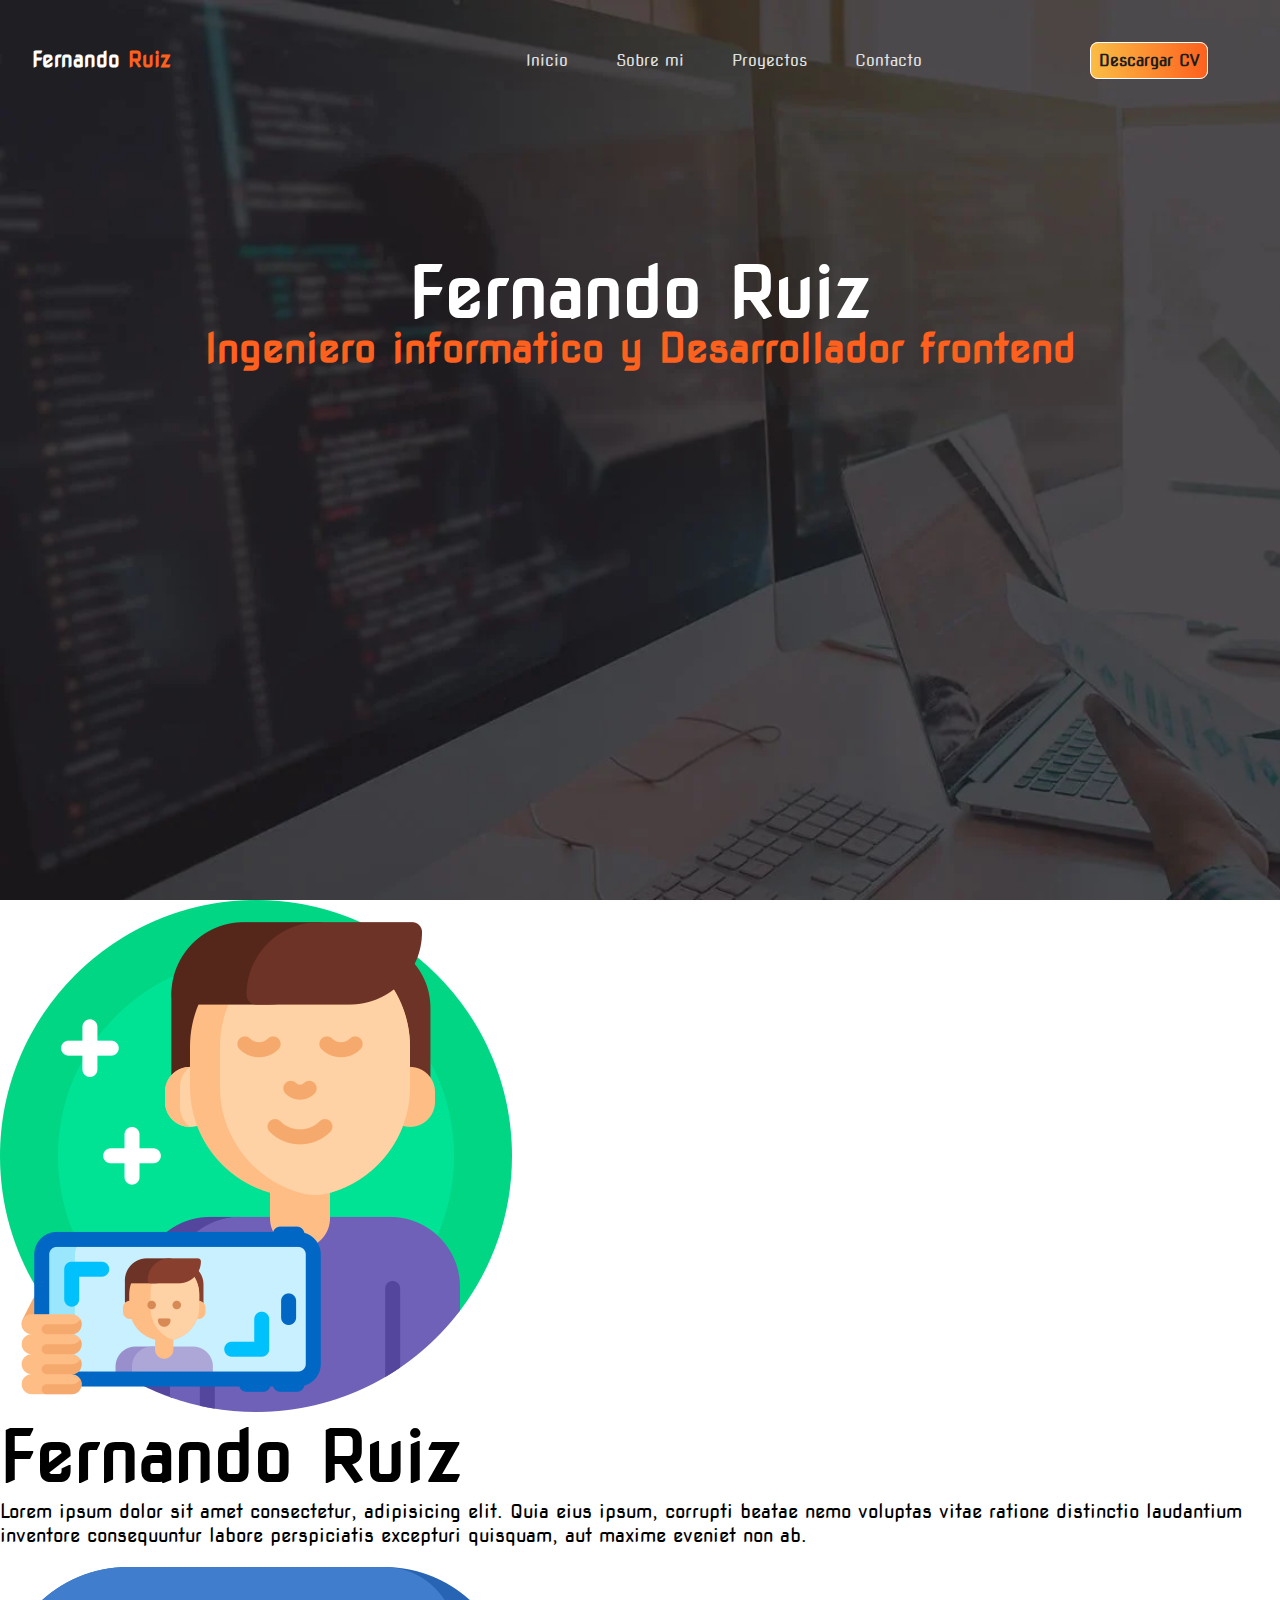
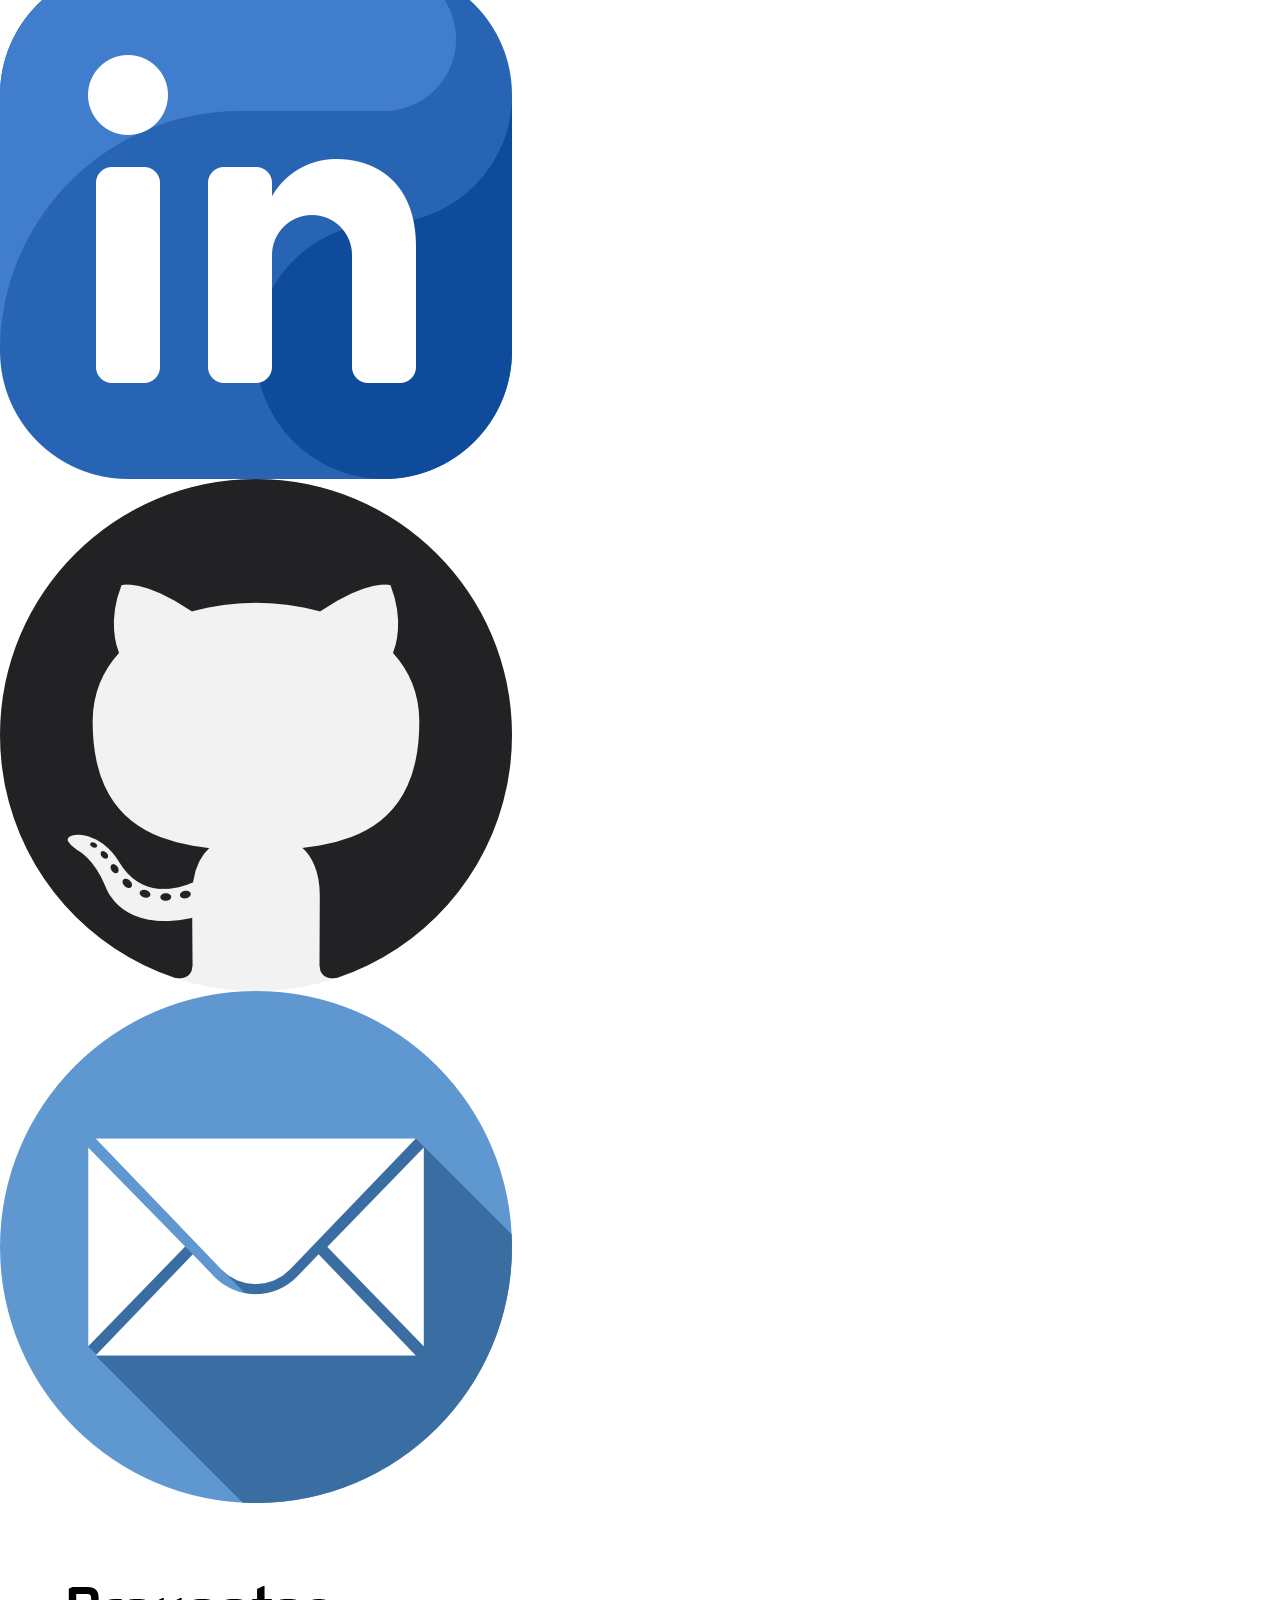
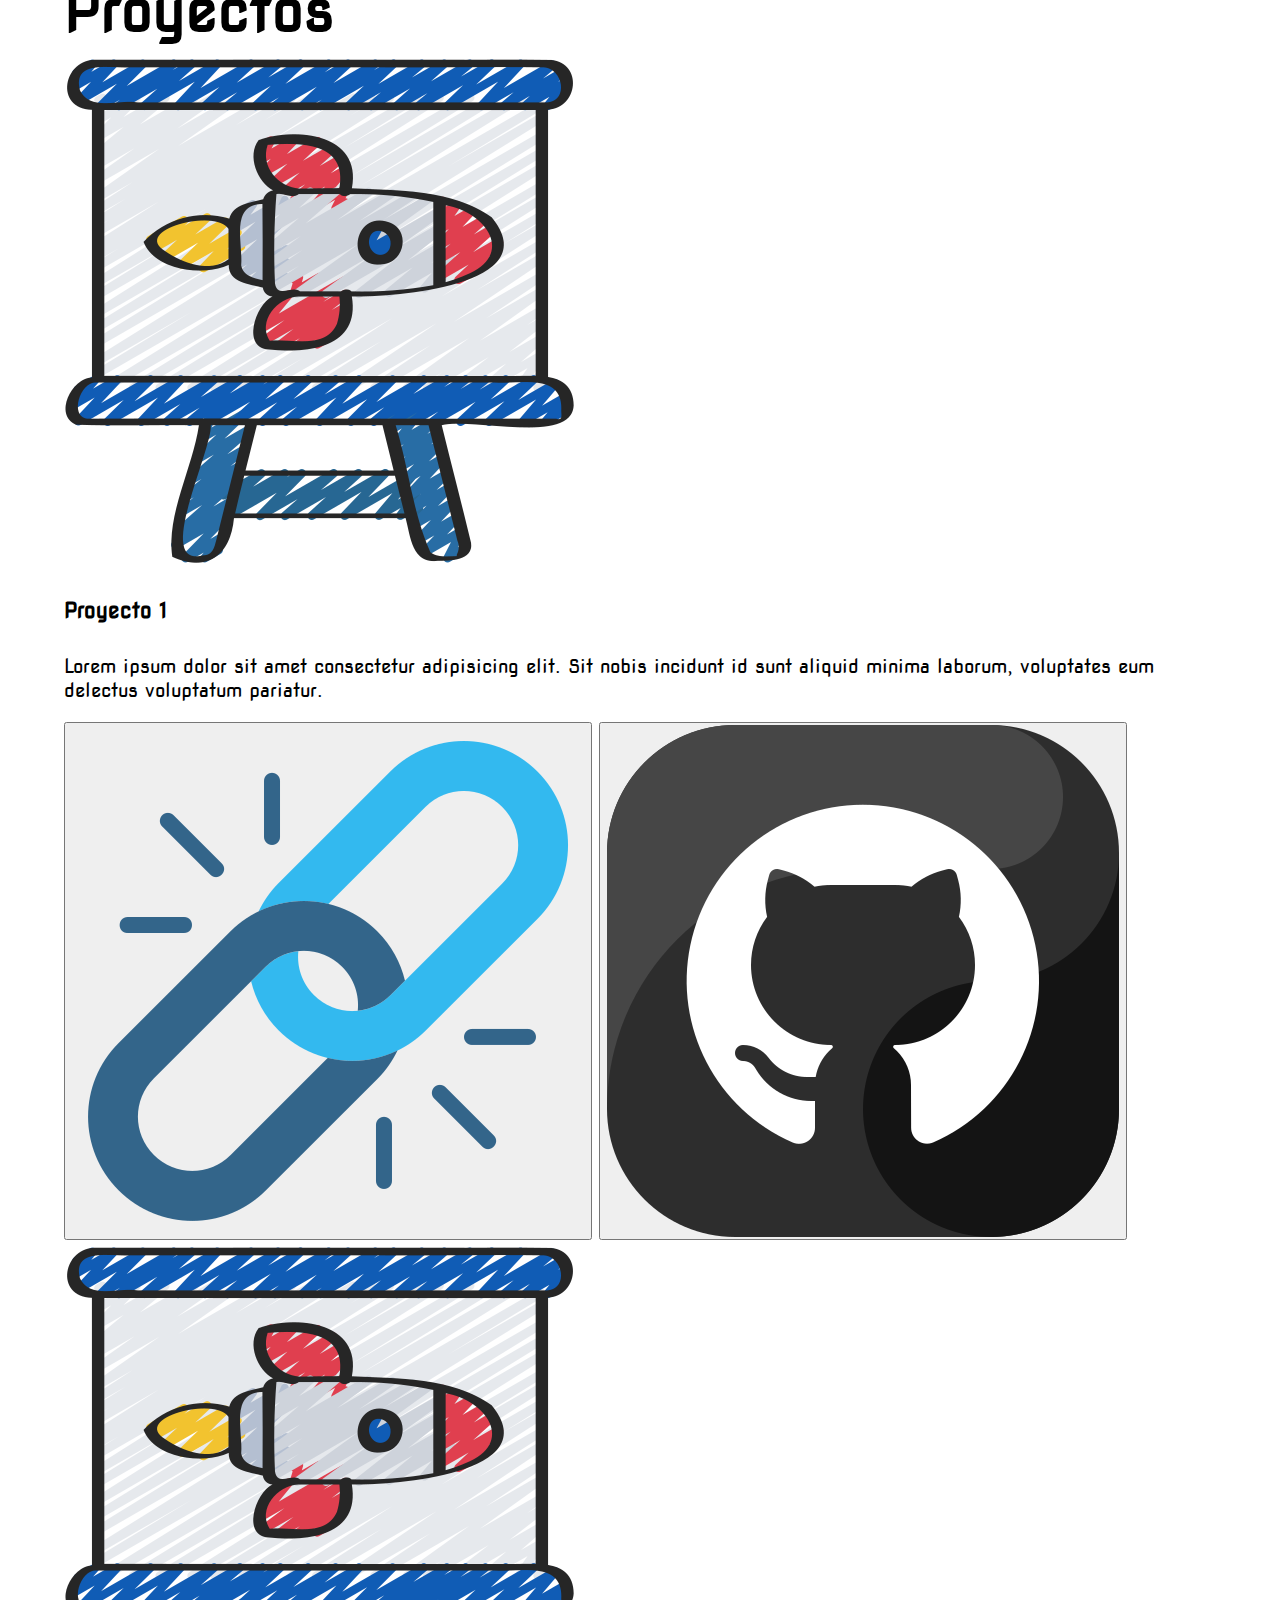
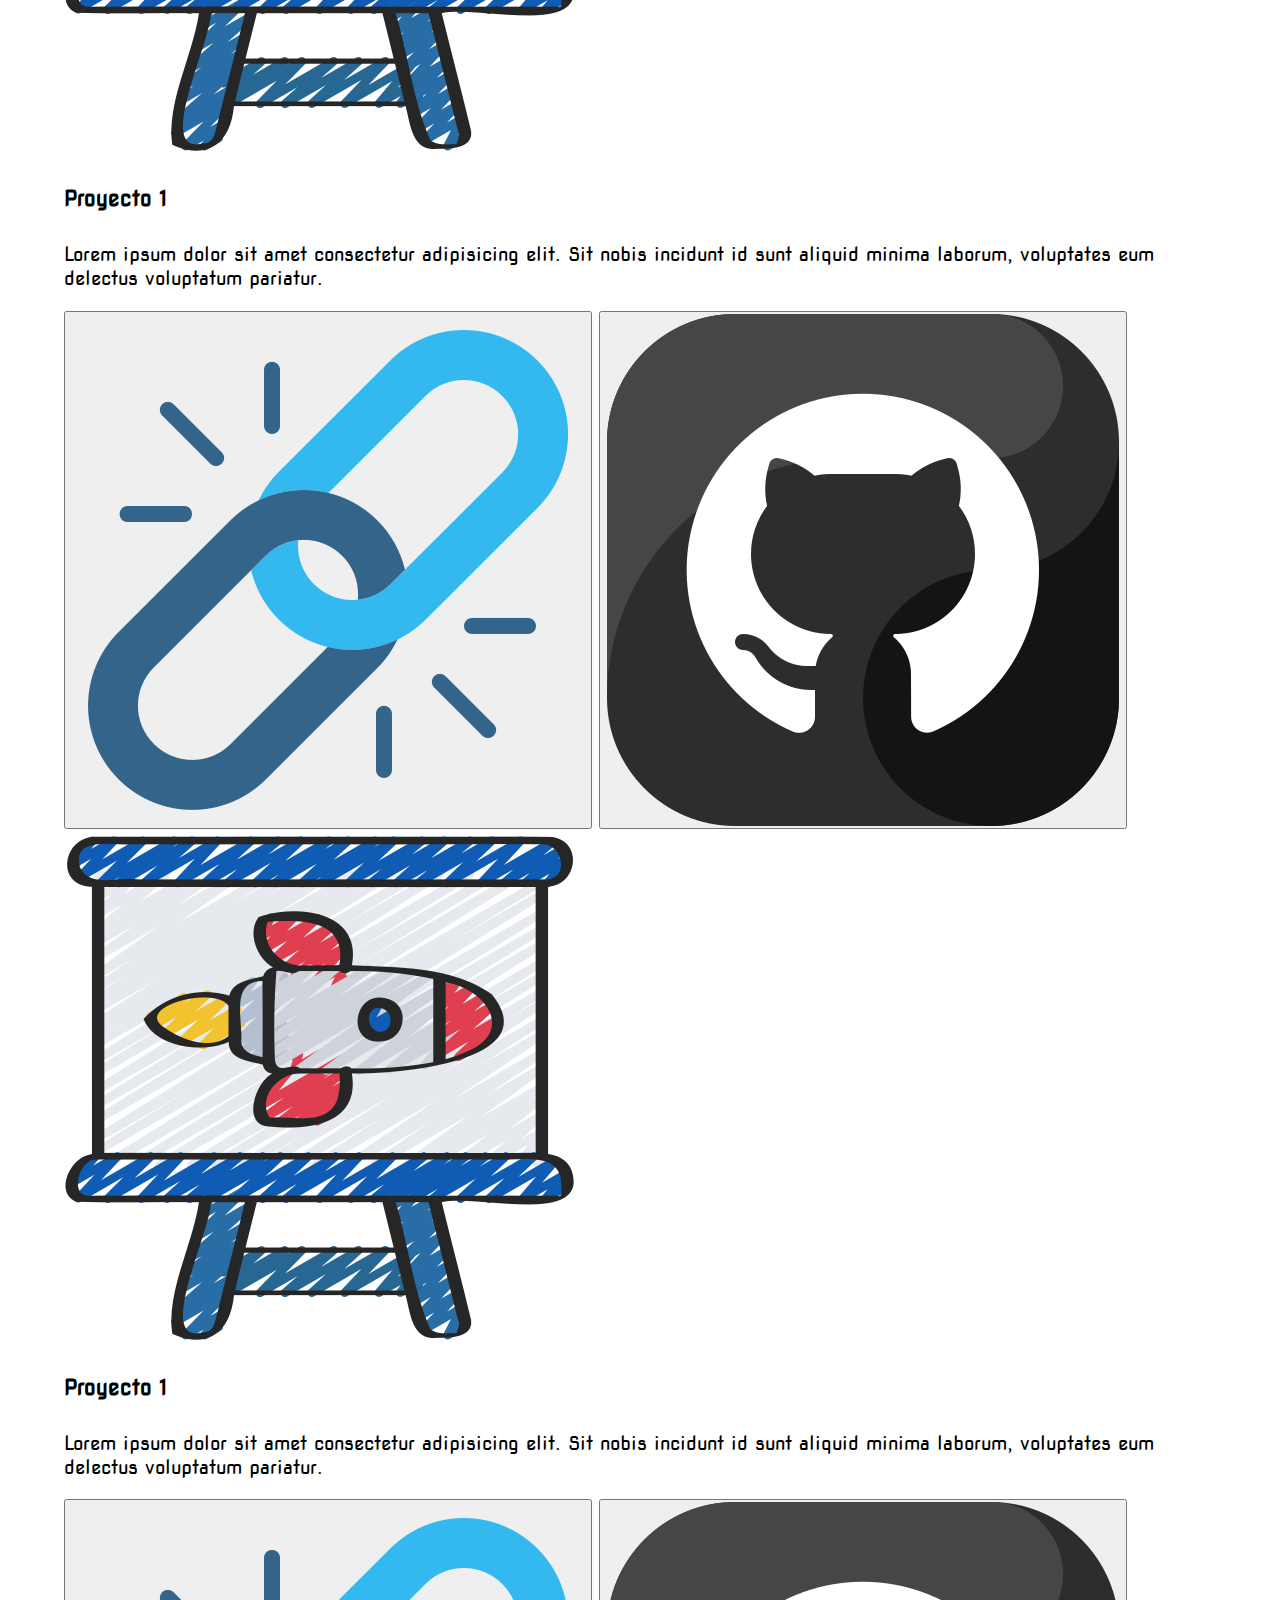
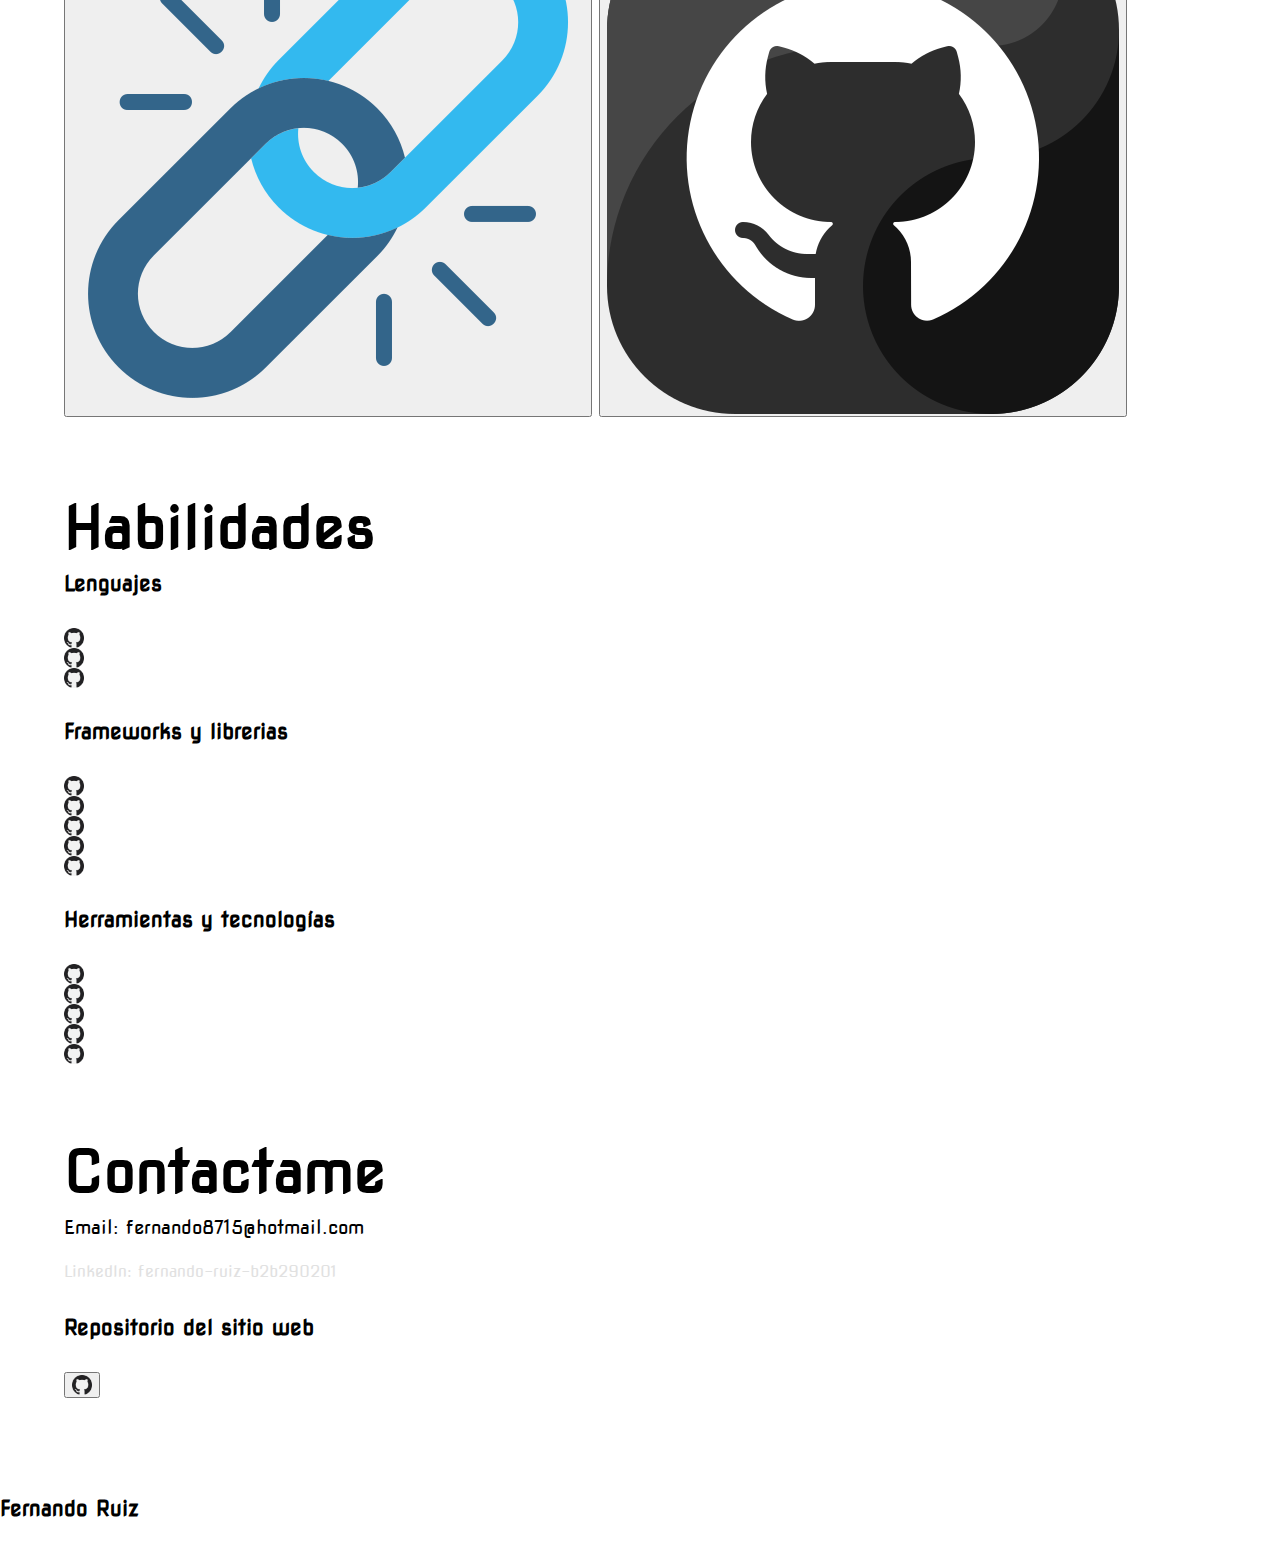
==== index.html @ 6cb64661 "creando header v1" ====
<!DOCTYPE html>
<html lang="en">

<head>
    <meta charset="UTF-8">
    <meta name="viewport" content="width=device-width, initial-scale=1.0">
    <link rel="stylesheet" href="./css/normalize.css">
    <link rel="preconnect" href="https://fonts.googleapis.com">
    <link rel="preconnect" href="https://fonts.gstatic.com" crossorigin>
    <link href="https://fonts.googleapis.com/css2?family=Lato:wght@400;700;900&family=Nova+Square&display=swap"
        rel="stylesheet">
    <link rel="stylesheet" href="./css/styles.css">
    <title>Fernando Ruiz</title>
</head>

<body>
    <!-- 3127JR reunion por zoom a la 1 pm Yefiner Rubiano -->
    <header class="header hero">
        <!-- <div class="hero"> -->
            <nav class="main-navegation">
                <h4>Fernando <span>Ruiz</span></h4>
                <ul class="menu-principal">
                    <li class="list-item">
                        <a class="link" href="#">Inicio</a>
                    </li>
                    <li class="list-item">
                        <a class="link" href="#">Sobre mi</a>
                    </li>
                    <li class="list-item">
                        <a class="link" href="#">Proyectos</a>
                    </li>
                    <li class="list-item">
                        <a class="link" href="#">Contacto</a>
                    </li>
                    <li class="list-item">
                        <a class="btn btn-curriculum" href="./docs/learner.pdf" target="_blank" rel="noopener"><span>Descargar CV</span></a>
                    </li>
                </ul>
            </nav>

            <div class="portada">
                <h1>Fernando Ruiz</h1>
                <h3>Ingeniero informatico y Desarrollador frontend</h3>
            </div>
        <!-- </div> -->
    </header>


            <div class="content">
                <div class="image">
                    <img src="./image/selfie.png" alt="Photo of author Fernando Ruiz">
                </div>
                <div class="information">
                    <h1>Fernando <span>Ruiz</span></h1>
                    <p>Lorem ipsum dolor sit amet consectetur, adipisicing elit. Quia eius
                        ipsum,
                        corrupti beatae nemo voluptas vitae ratione distinctio laudantium inventore consequuntur labore
                        perspiciatis excepturi quisquam, aut maxime eveniet non ab.</p>
                    <div class="icon-contact">
                        <a class="icon" href="https://www.linkedin.com/in/fernando-ruiz-b2b290201" target="_blank"
                            rel="noopener">
                            <img src="./image/icon-linkedin.png" alt="icono de LinkedIn">
                        </a>
                        <a class="icon" href="#" target="_blank" rel="noopener">
                            <img src="./image/github_919847.png" alt="icono de GitHub">
                        </a>
                        <a class="icon" href="mailto:fernando8715@hotmail.com" target="_blank" rel="noopener">
                            <img src="./image/email_552486.png" alt="icono de correo electronico">
                        </a>
                        </button>
                    </div>
                </div>
            </div>

    <main class="container">
        <h2>Proyectos</h2>
        <div class="proyectos">

            <div class="proyecto">
                <div class="img-proyecto">
                    <img src="./image/icono-proyecto.png" alt="icono proyecto">
                </div>
                <div class="infoProyecto">
                    <h4>Proyecto 1</h4>
                    <p>Lorem ipsum dolor sit amet consectetur adipisicing elit. Sit nobis incidunt id sunt aliquid
                        minima laborum, voluptates eum delectus voluptatum pariatur.</p>
                </div>
                <div class="btn-enlaces">
                    <button href="#" class="icon">
                        <img src="./image/icono-enlace.png" alt="icono de enlñace web">
                    </button>
                    <button href="#" class="icon">
                        <img src="./image/icon-github.png" alt="icono de GitHub">
                    </button>
                </div>
            </div> <!--Fin proyecto-->

            <div class="proyecto">
                <div class="img-proyecto">
                    <img src="./image/icono-proyecto.png" alt="icono proyecto">
                </div>
                <div class="infoProyecto">
                    <h4>Proyecto 1</h4>
                    <p>Lorem ipsum dolor sit amet consectetur adipisicing elit. Sit nobis incidunt id sunt aliquid
                        minima laborum, voluptates eum delectus voluptatum pariatur.</p>
                </div>
                <div class="btn-enlaces">
                    <button href="#" class="icon">
                        <img src="./image/icono-enlace.png" alt="icono de enlñace web">
                    </button>
                    <button href="#" class="icon">
                        <img src="./image/icon-github.png" alt="icono de GitHub">
                    </button>
                </div>
            </div> <!--Fin proyecto-->

            <div class="proyecto">
                <div class="img-proyecto">
                    <img src="./image/icono-proyecto.png" alt="icono proyecto">
                </div>
                <div class="infoProyecto">
                    <h4>Proyecto 1</h4>
                    <p>Lorem ipsum dolor sit amet consectetur adipisicing elit. Sit nobis incidunt id sunt aliquid
                        minima laborum, voluptates eum delectus voluptatum pariatur.</p>
                </div>
                <div class="btn-enlaces">
                    <button href="#" class="icon">
                        <img src="./image/icono-enlace.png" alt="icono de enlñace web">
                    </button>
                    <button href="#" class="icon">
                        <img src="./image/icon-github.png" alt="icono de GitHub">
                    </button>
                </div>
            </div> <!--Fin proyecto-->
    </main>

    <section class="container">
        <h2>Habilidades</h2>
        <div class="lenguajes">
            <h4>Lenguajes</h4>
            <img src="./image/github_919847.png" alt="HTML" width="20px">
            <img src="./image/github_919847.png" alt="CSS" width="20px">
            <img src="./image/github_919847.png" alt="JavaScript" width="20px">
        </div>
        <div class="framewors">
            <h4>Frameworks y librerias</h4>
            <img src="./image/github_919847.png" alt="React" width="20px">
            <img src="./image/github_919847.png" alt="Remix" width="20px">
            <img src="./image/github_919847.png" alt="Next.js" width="20px">
            <img src="./image/github_919847.png" alt="Sass" width="20px">
            <img src="./image/github_919847.png" alt="Tailwind" width="20px">

        </div>
        <div class="tecnologias">
            <h4>Herramientas y tecnologías</h4>
            <img src="./image/github_919847.png" alt="Git" width="20px">
            <img src="./image/github_919847.png" alt="GitHub" width="20px">
            <img src="./image/github_919847.png" alt="NPM" width="20px">
            <img src="./image/github_919847.png" alt="Vite" width="20px">
            <img src="./image/github_919847.png" alt="Strapi" width="20px">
        </div>


    </section>

    <section class="container">
        <h2>Contactame</h2>
        <div class="contacto">
            <p>Email: <span>fernando8715@hotmail.com</span></p>
            <a href="https://www.linkedin.com/in/fernando-ruiz-b2b290201">LinkedIn:
                <span>fernando-ruiz-b2b290201</span>
            </a>
            </p>
        </div>
        <h4>Repositorio del sitio web</h4>
        <button>
            <img src="./image/github_919847.png" alt="icono de GitHub" width="20px">
        </button>
    </section>

    <footer>
        <h4>Fernando Ruiz</h4>
    </footer>

</body>

</html>
---- css/styles.css ----
:root {
    --fuentePrincipal: 'Nova Square', sans-serif;
    --fuenteSecundaria: 'Lato', sans-serif;

    --primary: #fe601e;
    --secondary: #4CA1AF;
    --black: #1F1E1E;
    --gris: #3B3B3B;
    --grisClaro: #e1e1e1;
    --white: #FFF;
    --separacion: 5rem;
}

/* Etiquetas Globales */

html {
    box-sizing: border-box;
}

*,
*before,
*after {
    box-sizing: inherit;
    font-size: 62.5%;
}


body {
    font-family: var(--fuentePrincipal);
    font-size: 1.2rem;
    line-height: 1.5rem;
}

h1,
h2,
h3,
h4 {
    font-family: var(--fuentePrincipal);
    font-weight: 900;
    margin: 2rem 0;
}

h1 {
    font-size: 4.4rem;
}

h2 {
    font-size: 3.6rem;
}

h3 {
    font-size: 2.5rem;
}

h4 {
    font-size: 1.3rem;
}

img {
    max-width: 100%;
    display: block;
    height: auto;
}

a {
    text-decoration: none;
    color: #e1e1e1;
    font-size: 1rem;
}

/* Clases globales */

.container {
    max-width: 120rem;
    width: 90%;
    margin: 6rem auto;
}


/* Utilidades */
.text-center {
    text-align: center;
}

.link {
    padding: .5rem;
    position: relative;
}

.link::after {
    content: '';
    height: 4px;
    width: 0;
    background: linear-gradient(to right, #fabd45, var(--primary));
    position: absolute;
    bottom: 0;
    left: 50%;
    transition: .5s;
    will-change: width;
}

.link:hover::after {
    width: 100%;
    left: 0;
}

.btn {
    background: #fc4a1a;
    background: linear-gradient(to right, #fabd45, var(--primary));
    border-radius: 8px;
    color: var(--black);
    font-weight: 900;
    font-size: 1rem;
    border: 1px solid var(--white);
    padding: .5rem;

}

/* background: #659999;
background: -webkit-linear-gradient(to right, #f4791f, #659999);
background: linear-gradient(to right, #f4791f, #659999); */

.hero {
    background-color: #3B3B3B;
    background-image: url(../image/fondo.webp);
    background-repeat: no-repeat;
    background-size: cover;

}

.header {
    min-height: 100vh;

    & .main-navegation {
        display: grid;
        grid-template-columns: 1fr 2fr;
        padding: 1rem 2rem;
        align-items: center;

        & h4 {
            color: var(--white);

            & span {
                color: var(--primary);
                /* #fc4a1a */
            }
        }

        & .menu-principal {
            display: flex;
            justify-content: center;
            gap: 2rem;
            list-style: none;
            
            & .list-item {

            }

            & .btn-curriculum {
                text-align: end;
                margin-left: 8rem;
            }
        }

    }

    & .portada {
        display: flex;
        flex-direction: column;
        padding: 8rem 0;
        text-align: center;
        color: var(--white);

        & h3 {
            margin: 0 auto;
            color: #fe601e;
        }
    }


    /* @media (768px <=width <=992px) {
        min-height: 80vh;
    } */

    /* & .menu {
        display: flex;
        flex-direction: column;
        align-items: center;
        background-color: transparent;
        height: 15rem;

        @media (min-width:380px) {
            justify-content: flex-start;
            height: 2rem;
        }
        
        @media (min-width:768px) {
            flex-direction: row;
            justify-content: space-around;
            padding: 2rem ;
        }

        @media (min-width:992px) {
            justify-content: space-between;
        }

        & a {
            color: var(--black);
        }

        & .navegacion {
            display: flex;
            flex-direction: column;
            gap: .2rem;

            @media (min-width:380px) {
                flex-direction: row;
                gap: 1rem;
            }

            @media (min-width:768px) {
                flex-direction: row;
                gap: 2rem;
            }

            & a {
                padding: .2rem 1rem;
                @media (min-width:380px) {
                    padding: .5rem;
                }
            }
        }
    } */
}

/* & .content {
        display: flex;
        flex-direction: column;
        place-items: center;
        gap: 1rem;
        background: linear-gradient(var(--primary), var(--secondary));
        

        @media (min-width:768px) {
            padding: 7rem 0;
        }
        
        @media (min-width:992px) {
            flex-direction: row-reverse;
            padding: 3rem 0;
            gap: 4rem;
        }

        @media (min-width:1400px) {
            padding: 10rem auto;
        }


        & .image {
            max-width: 20rem;

            @media (min-width:992px) {
                min-width: 27rem;
            }
        }

        

        & .information {
            display: flex;
            flex-direction: column;

            & h1 {
                font-size: 2rem;
                margin: 1rem 0;
    
                @media (min-width:768px) {
                    margin: 3rem 0 1rem;
                    font-size: 3.5rem;
                }

                & span {
                    color: #ed6307;
                }
            }
        }

        & p {
            @media (min-width:768px) {
                max-width: 40rem;
            }
        }

        & .btn-descargar {
            display: block;
            margin: 1rem 0;

            @media (min-width:768px) {
                max-width: 10rem;
            }
        }

        & .icon-contact {
            display: flex;
            gap: 2rem;
            padding: 2rem 0 0;

            & .icon {
                all: unset;
                width: 3rem;
            }
        }
    }
}

.proyectos {
    display: grid;
    gap: 2rem;
    padding-top: 2rem;
    
    @media (min-width:768px) {
        grid-template-columns: repeat(2, 1fr);
    }
    
    @media (min-width:992px) {
        grid-template-columns: repeat(3, 1fr);
    }
    
    & .proyecto {        
        border: 1px solid var(--black);
        border-radius: .5rem;
        padding: 1.3rem;
        
        & .img-proyecto {
            max-width: 17rem;
            margin: 0 auto;
        }

        & .infoProyecto {
    
        }

        & .btn-enlaces {
            display: flex;
            gap: 1rem;
    
            & .icon {
                width: 3rem;
            }
        }

    }


} */
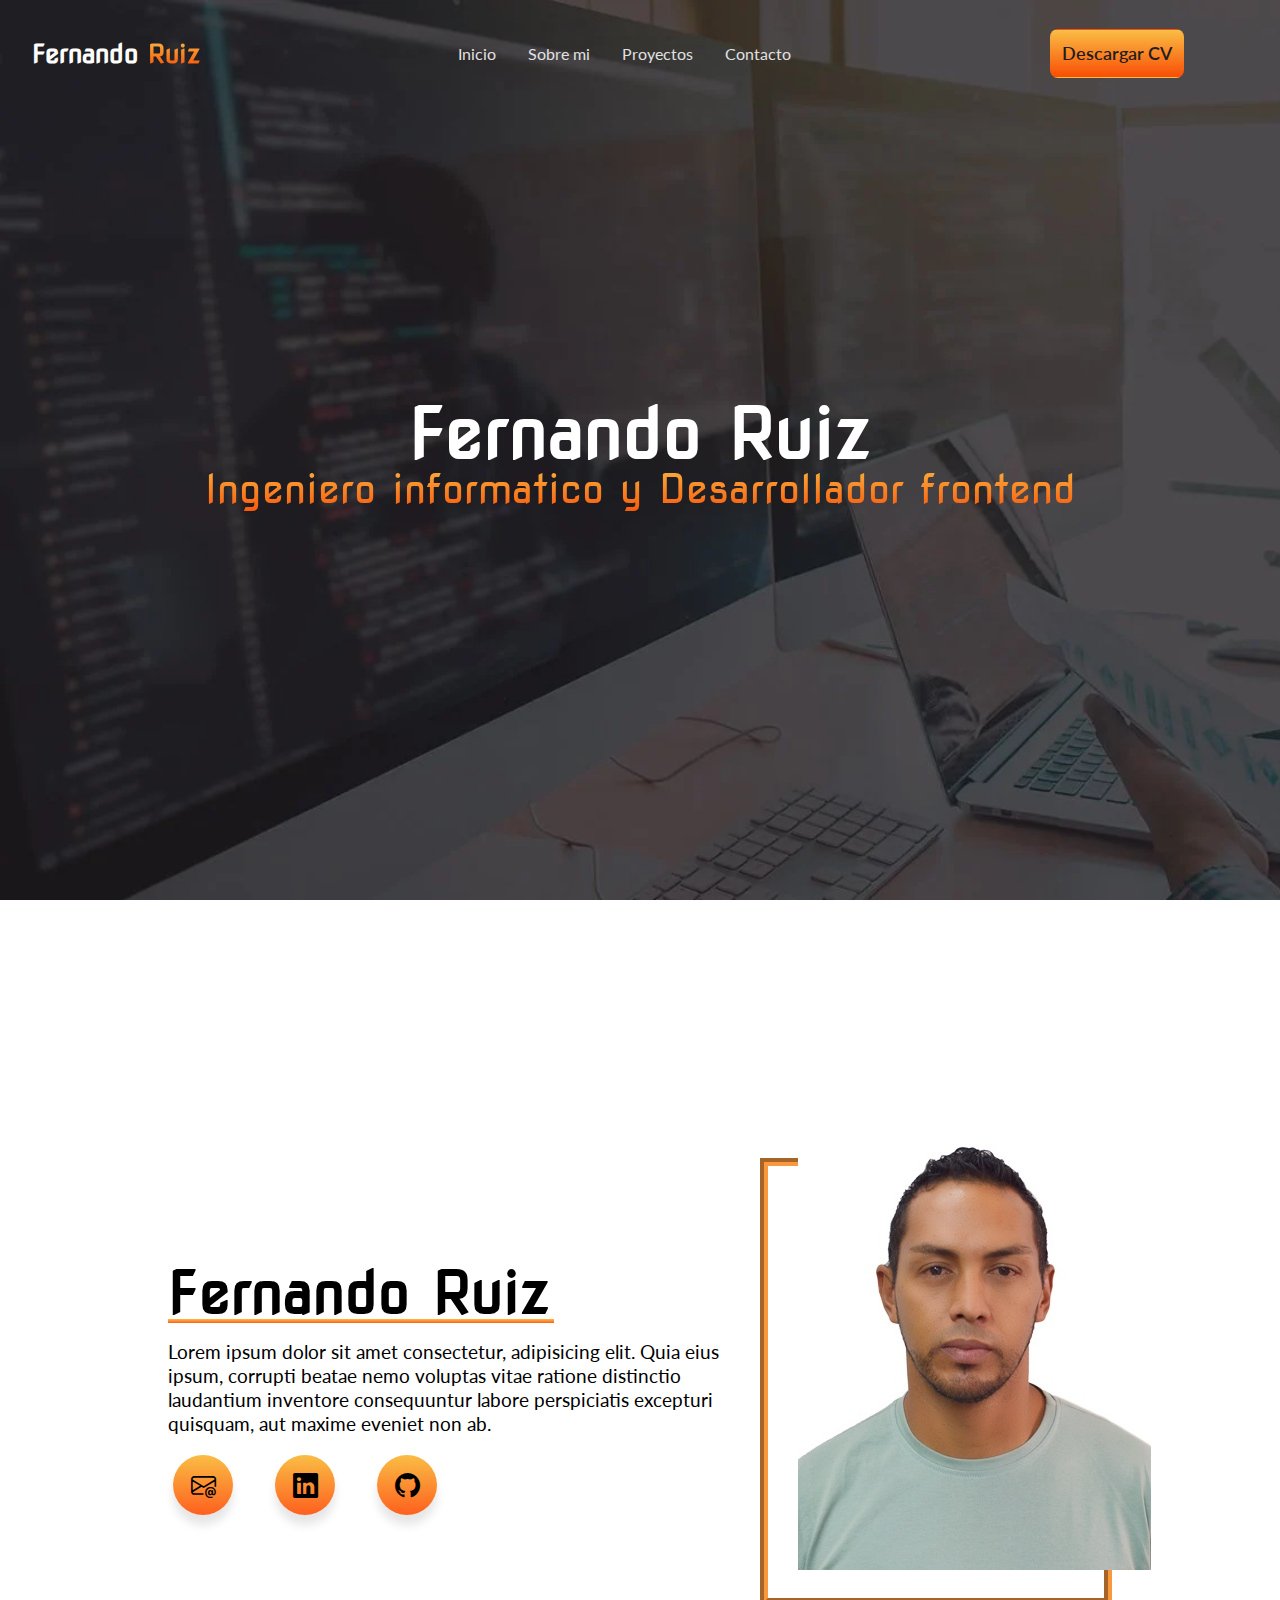
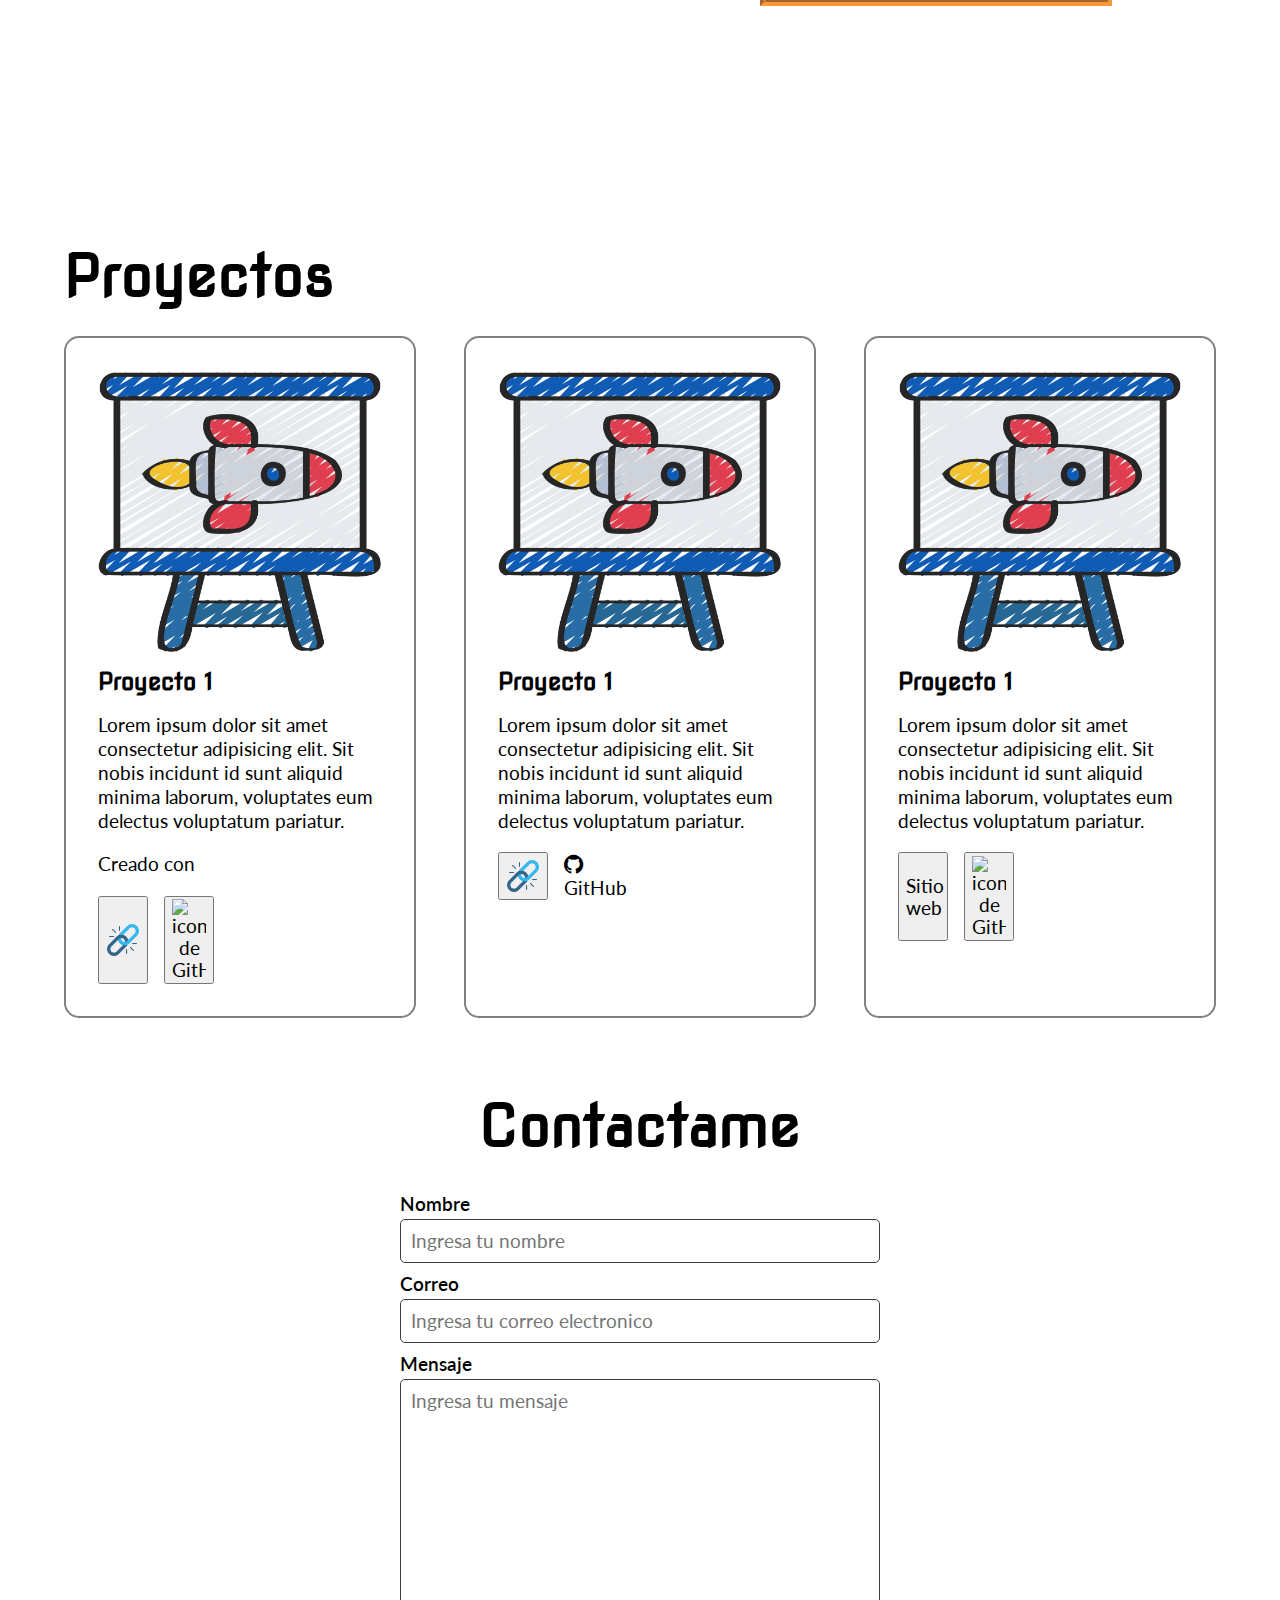
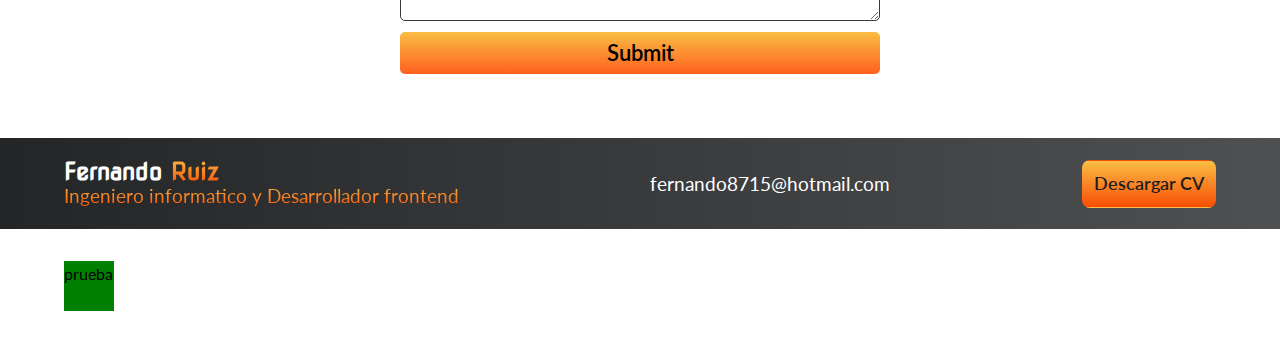
==== commit bd04c3fa: "diseñando la v1" ====
--- a/index.html
+++ b/index.html
@@ -4,75 +4,77 @@
 <head>
     <meta charset="UTF-8">
     <meta name="viewport" content="width=device-width, initial-scale=1.0">
+    <meta
+        content="portafolio de Fernando Ruiz ingeniero informatico y desarrollador web frontend, donde muestro mis habilidades, proyectos e información de contacto">
     <link rel="stylesheet" href="./css/normalize.css">
     <link rel="preconnect" href="https://fonts.googleapis.com">
     <link rel="preconnect" href="https://fonts.gstatic.com" crossorigin>
     <link href="https://fonts.googleapis.com/css2?family=Lato:wght@400;700;900&family=Nova+Square&display=swap"
         rel="stylesheet">
+    <link rel="stylesheet" href="https://cdn.jsdelivr.net/npm/bootstrap-icons@1.11.2/font/bootstrap-icons.min.css">
     <link rel="stylesheet" href="./css/styles.css">
     <title>Fernando Ruiz</title>
 </head>
 
 <body>
-    <!-- 3127JR reunion por zoom a la 1 pm Yefiner Rubiano -->
     <header class="header hero">
-        <!-- <div class="hero"> -->
-            <nav class="main-navegation">
-                <h4>Fernando <span>Ruiz</span></h4>
-                <ul class="menu-principal">
-                    <li class="list-item">
-                        <a class="link" href="#">Inicio</a>
-                    </li>
-                    <li class="list-item">
-                        <a class="link" href="#">Sobre mi</a>
-                    </li>
-                    <li class="list-item">
-                        <a class="link" href="#">Proyectos</a>
-                    </li>
-                    <li class="list-item">
-                        <a class="link" href="#">Contacto</a>
-                    </li>
-                    <li class="list-item">
-                        <a class="btn btn-curriculum" href="./docs/learner.pdf" target="_blank" rel="noopener"><span>Descargar CV</span></a>
-                    </li>
-                </ul>
-            </nav>
+        <nav class="main-navegation">
+            <div class="main-logo">
+                <p>Fernando <span class="gradient-text">Ruiz</span></p>
+            </div>
+            <ul class="menu-principal">
+                <li class="list-item">
+                    <a class="link" href="#">Inicio</a>
+                </li>
+                <li class="list-item">
+                    <a class="link" href="#">Sobre mi</a>
+                </li>
+                <li class="list-item">
+                    <a class="link" href="#">Proyectos</a>
+                </li>
+                <li class="list-item">
+                    <a class="link" href="#">Contacto</a>
+                </li>
+            </ul>
+            <div class="btn-curriculum">
+                <a class="btn " href="./docs/learner.pdf" target="_blank" rel="noopener"><span>Descargar CV</span></a>
+            </div>
+        </nav>
 
-            <div class="portada">
-                <h1>Fernando Ruiz</h1>
-                <h3>Ingeniero informatico y Desarrollador frontend</h3>
-            </div>
-        <!-- </div> -->
+        <div class="portada">
+            <h1>Fernando Ruiz</h1>
+            <p class="gradient-text">Ingeniero informatico y Desarrollador frontend</p>
+        </div>
     </header>
 
 
-            <div class="content">
-                <div class="image">
-                    <img src="./image/selfie.png" alt="Photo of author Fernando Ruiz">
-                </div>
-                <div class="information">
-                    <h1>Fernando <span>Ruiz</span></h1>
-                    <p>Lorem ipsum dolor sit amet consectetur, adipisicing elit. Quia eius
-                        ipsum,
-                        corrupti beatae nemo voluptas vitae ratione distinctio laudantium inventore consequuntur labore
-                        perspiciatis excepturi quisquam, aut maxime eveniet non ab.</p>
-                    <div class="icon-contact">
-                        <a class="icon" href="https://www.linkedin.com/in/fernando-ruiz-b2b290201" target="_blank"
-                            rel="noopener">
-                            <img src="./image/icon-linkedin.png" alt="icono de LinkedIn">
-                        </a>
-                        <a class="icon" href="#" target="_blank" rel="noopener">
-                            <img src="./image/github_919847.png" alt="icono de GitHub">
-                        </a>
-                        <a class="icon" href="mailto:fernando8715@hotmail.com" target="_blank" rel="noopener">
-                            <img src="./image/email_552486.png" alt="icono de correo electronico">
-                        </a>
-                        </button>
+    <main class="container">
+        <div class="about">
+            <div class="image">
+                <!-- <img src="./image/fernando.JPG" alt="Photo of author Fernando Ruiz"> -->
+            </div>
+            <div class="information">
+                <h2>Fernando <span>Ruiz</span></h2>
+                <p>Lorem ipsum dolor sit amet consectetur, adipisicing elit. Quia eius
+                    ipsum,
+                    corrupti beatae nemo voluptas vitae ratione distinctio laudantium inventore consequuntur labore
+                    perspiciatis excepturi quisquam, aut maxime eveniet non ab.</p>
+                <div class="icons-container">
+                    <div class="boton" data-id="fernando8715@hotmail.com">
+                        <div class="icon"><a href="mailto:fernando8715@hotmail.com" class="bi bi-envelope-at" aria-hidden="true"></a></div>
                     </div>
-                </div>
-            </div>
+                    <div class="boton" data-id="LinkedIn">
+                        <div class="icon" aria-hidden="true"><a class="bi bi-linkedin" href="https://www.linkedin.com/in/fernando-ruiz-b2b290201/" target="_blank"></a></div>
+                    </div>
+                    <div class="boton" data-id="GitHub">
+                        <div class="icon" aria-hidden="true"><a class="bi bi-github"></a></div>
+                    </div>
+                </div> <!--icon-container-->
+            </div> <!--information-->
+        </div> <!--about-->
+    </main>
 
-    <main class="container">
+    <section class="container">
         <h2>Proyectos</h2>
         <div class="proyectos">
 
@@ -85,6 +87,7 @@
                     <p>Lorem ipsum dolor sit amet consectetur adipisicing elit. Sit nobis incidunt id sunt aliquid
                         minima laborum, voluptates eum delectus voluptatum pariatur.</p>
                 </div>
+                <p>Creado con</p>
                 <div class="btn-enlaces">
                     <button href="#" class="icon">
                         <img src="./image/icono-enlace.png" alt="icono de enlñace web">
@@ -105,12 +108,14 @@
                         minima laborum, voluptates eum delectus voluptatum pariatur.</p>
                 </div>
                 <div class="btn-enlaces">
+
                     <button href="#" class="icon">
                         <img src="./image/icono-enlace.png" alt="icono de enlñace web">
                     </button>
-                    <button href="#" class="icon">
-                        <img src="./image/icon-github.png" alt="icono de GitHub">
-                    </button>
+                    <div class="boton">
+                        <div class="icon" aria-hidden="true"><i class="bi bi-github"></i></div>
+                        <span>GitHub</span>
+                    </div>
                 </div>
             </div> <!--Fin proyecto-->
 
@@ -125,62 +130,55 @@
                 </div>
                 <div class="btn-enlaces">
                     <button href="#" class="icon">
-                        <img src="./image/icono-enlace.png" alt="icono de enlñace web">
+                        <p>Sitio web</p>
                     </button>
                     <button href="#" class="icon">
                         <img src="./image/icon-github.png" alt="icono de GitHub">
+
                     </button>
                 </div>
             </div> <!--Fin proyecto-->
-    </main>
+    </section> <!-- Fin section proyectos-->
+
+    <section class="container contacto">
+        <h2>Contactame</h2>
+        <form class="formulario">
+            <div>
+                <label for="name">Nombre</label>
+                <input type="text" name="name" id="name" placeholder="Ingresa tu nombre">
+            </div>
+            <div>
+                <label for="email">Correo</label>
+                <input type="email" name="email" id="email" placeholder="Ingresa tu correo electronico">
+            </div>
+            <div>
+                <label for="mensaje">Mensaje</label>
+                <textarea name="mensaje" id="mensaje" cols="30" rows="10" placeholder="Ingresa tu mensaje"></textarea>
+            </div>
+            <input type="submit">
+        </form>
+    </section> <!-- fin section contacto -->
+
+
+    <footer class="footer">
+        <div class="footer__contenido">
+            <h4>Fernando <span class="gradient-text">Ruiz</span></h4>
+            <p class="gradient-text">Ingeniero informatico y Desarrollador frontend</p>
+        </div>
+        <div class="email">
+            <p>fernando8715@hotmail.com</p>
+        </div>
+        <div class="btn-curriculum">
+            <a class="btn" href="./docs/learner.pdf" target="_blank" rel="noopener"><span>Descargar CV</span></a>
+        </div>
+
+    </footer>
 
     <section class="container">
-        <h2>Habilidades</h2>
-        <div class="lenguajes">
-            <h4>Lenguajes</h4>
-            <img src="./image/github_919847.png" alt="HTML" width="20px">
-            <img src="./image/github_919847.png" alt="CSS" width="20px">
-            <img src="./image/github_919847.png" alt="JavaScript" width="20px">
+        <div class="btn-prueba">
+            <a href="#">prueba</a>
         </div>
-        <div class="framewors">
-            <h4>Frameworks y librerias</h4>
-            <img src="./image/github_919847.png" alt="React" width="20px">
-            <img src="./image/github_919847.png" alt="Remix" width="20px">
-            <img src="./image/github_919847.png" alt="Next.js" width="20px">
-            <img src="./image/github_919847.png" alt="Sass" width="20px">
-            <img src="./image/github_919847.png" alt="Tailwind" width="20px">
-
-        </div>
-        <div class="tecnologias">
-            <h4>Herramientas y tecnologías</h4>
-            <img src="./image/github_919847.png" alt="Git" width="20px">
-            <img src="./image/github_919847.png" alt="GitHub" width="20px">
-            <img src="./image/github_919847.png" alt="NPM" width="20px">
-            <img src="./image/github_919847.png" alt="Vite" width="20px">
-            <img src="./image/github_919847.png" alt="Strapi" width="20px">
-        </div>
-
-
     </section>
-
-    <section class="container">
-        <h2>Contactame</h2>
-        <div class="contacto">
-            <p>Email: <span>fernando8715@hotmail.com</span></p>
-            <a href="https://www.linkedin.com/in/fernando-ruiz-b2b290201">LinkedIn:
-                <span>fernando-ruiz-b2b290201</span>
-            </a>
-            </p>
-        </div>
-        <h4>Repositorio del sitio web</h4>
-        <button>
-            <img src="./image/github_919847.png" alt="icono de GitHub" width="20px">
-        </button>
-    </section>
-
-    <footer>
-        <h4>Fernando Ruiz</h4>
-    </footer>
 
 </body>
 
--- a/css/styles.css
+++ b/css/styles.css
@@ -2,13 +2,19 @@
     --fuentePrincipal: 'Nova Square', sans-serif;
     --fuenteSecundaria: 'Lato', sans-serif;
 
-    --primary: #fe601e;
-    --secondary: #4CA1AF;
+    --primary: #f94e05;
+    --secondary: #fcb01a;
     --black: #1F1E1E;
     --gris: #3B3B3B;
     --grisClaro: #e1e1e1;
     --white: #FFF;
     --separacion: 5rem;
+    --background-gradient: linear-gradient(180deg, #fabd45, #fe601e);
+    --background-hover: linear-gradient(180deg, var(--secondary), var(--primary));
+    /* 
+    --primary: #fe601e;
+    --secondary: #fabd45; */
+
 }
 
 /* Etiquetas Globales */
@@ -26,9 +32,11 @@
 
 
 body {
-    font-family: var(--fuentePrincipal);
+    font-family: var(--fuenteSecundaria);
     font-size: 1.2rem;
     line-height: 1.5rem;
+    /* background: linear-gradient(to left, rgba(78, 80, 81), rgba(35, 37, 38)); */
+
 }
 
 h1,
@@ -37,7 +45,7 @@
 h4 {
     font-family: var(--fuentePrincipal);
     font-weight: 900;
-    margin: 2rem 0;
+    margin: 1rem 0;
 }
 
 h1 {
@@ -53,7 +61,7 @@
 }
 
 h4 {
-    font-size: 1.3rem;
+    font-size: 1.5rem;
 }
 
 img {
@@ -73,7 +81,7 @@
 .container {
     max-width: 120rem;
     width: 90%;
-    margin: 6rem auto;
+    margin: 2rem auto;
 }
 
 
@@ -104,21 +112,35 @@
     left: 0;
 }
 
+.link:active::after {
+    width: 100%;
+    left: 0;
+}
+
+
 .btn {
     background: #fc4a1a;
-    background: linear-gradient(to right, #fabd45, var(--primary));
+    background: linear-gradient(180deg, #fabd45, var(--primary));
+    border: 1px solid transparent;
     border-radius: 8px;
     color: var(--black);
-    font-weight: 900;
-    font-size: 1rem;
+    font-weight: 600;
+    font-size: 1.1rem;
+    padding: .7rem;
+}
+
+.btn:hover {
+    background: var(--background-hover);
     border: 1px solid var(--white);
-    padding: .5rem;
-
-}
-
-/* background: #659999;
-background: -webkit-linear-gradient(to right, #f4791f, #659999);
-background: linear-gradient(to right, #f4791f, #659999); */
+}
+
+.gradient-text {
+    background: linear-gradient(180deg, #fabd45, var(--primary));
+    background-clip: text;
+    -webkit-background-clip: text;
+    -moz-background-clip: text;
+    -webkit-text-fill-color: transparent;
+}
 
 .hero {
     background-color: #3B3B3B;
@@ -132,224 +154,346 @@
     min-height: 100vh;
 
     & .main-navegation {
-        display: grid;
-        grid-template-columns: 1fr 2fr;
+        display: flex;
         padding: 1rem 2rem;
         align-items: center;
 
+        & .main-logo {
+            display: flex;
+            flex-grow: 1;
+            flex-basis: auto;
+        }
+
+        & p {
+            color: var(--white);
+            font-family: var(--fuentePrincipal);
+            font-size: 1.6rem;
+            font-weight: 600;
+
+        }
+
+        & .menu-principal {
+            list-style: none;
+            display: flex;
+            place-content: center;
+            gap: 1rem;
+            padding: 0;
+
+        }
+
+        & .btn-curriculum {
+            display: flex;
+            justify-content: end;
+            margin-right: 4rem;
+            flex-grow: 1;
+            flex-basis: auto;
+        }
+    }
+
+    & .portada {
+        height: calc(100vh - 12rem);
+        display: flex;
+        flex-direction: column;
+        justify-content: center;
+        /* padding: 8rem 0; */
+        text-align: center;
+        color: var(--white);
+
+        & p {
+            font-family: var(--fuentePrincipal);
+            font-size: 2.5rem;
+            margin: 0 auto;
+            padding: 1rem;
+        }
+    }
+}
+
+
+
+.about {
+    display: flex;
+    flex-direction: row-reverse;
+    align-items: center;
+    justify-content: center;
+    gap: 2rem;
+    height: 100vh;
+    padding: 0 5rem;
+}
+
+.image {
+    display: inline-block;
+    /* flex-grow: 1; */
+    flex-basis: auto;
+    width: 21rem;
+    height: 27rem;
+    border: 8px groove #fa983d;
+    position: relative;
+
+}
+
+.image::after {
+    content: url(../image/fernando.JPG);
+    height: 100%;
+    width: 100%;
+    position: absolute;
+    left: 30px;
+    bottom: 30px;   
+}
+
+
+
+.information {
+    display: flex;
+    flex-direction: column;
+    width: 35rem;
+}
+
+.information h2 {
+    position: relative;
+    padding: 1rem 0;
+    margin-bottom: 0;
+}
+
+.information h2::after {
+    content: '';
+    display: block;
+    height: 4px;
+    width: 69%;
+    background: var(--background-gradient);
+    position: absolute;
+    bottom: -2px;
+} 
+
+/* bbotones de iconos */
+
+.icons-container {
+    display: flex;
+    gap: 2rem;
+    width: 20rem;
+}
+
+.icons-container .boton {
+    height: 60px;
+    width: 60px;
+    margin: 0 5px;
+    background: var(--background-gradient);
+    border-radius: 50px;
+    cursor: pointer;
+    box-shadow: 0 10px 10px rgba(0, 0, 0, 0.1);
+    transition: all .3s easy-out;
+    position: relative;
+}
+
+.icons-container .boton::after{
+    content: "" attr(data-id) "";
+    font-size: .8rem;
+    font-weight: 600;
+    text-align: center;
+    display: none;
+    padding: .2rem .5rem;
+    border: 1px solid black;
+    border-radius: 10px;
+    position: absolute;
+    bottom: -40px;
+    left: 0px;
+    transition-property: display;
+    transition-duration: .3s;
+}
+.icons-container .boton:first-child::after {
+    left: -50px;
+}
+
+.icons-container .boton:hover::after {
+    display: block;
+}
+
+
+.icons-container .boton .icon {
+    display: inline-block;
+    width: 60px;
+    height: 60px;
+    border-radius: 50px;
+    box-sizing: border-box;
+    line-height: 60px;
+    text-align: center;
+
+}
+
+.icons-container .boton a {
+    font-size: 25px;
+    line-height: 60px;
+    color: black;
+}
+
+
+.icons-container .boton span {
+    font-size: 20px;
+    font-weight: 600;
+    line-height: 60px;
+}
+
+
+/* proyectos */
+
+.proyectos {
+    display: grid;
+    grid-template-columns: repeat(3, 1fr);
+    gap: 3rem;
+    margin: 3rem 0;
+}
+
+.proyecto {
+    border: 2px solid gray;
+    border-radius: 15px;
+    padding: 2rem;
+
+    & .img-proyecto {}
+
+    & .info-proyecto {}
+
+    & .btn-enlaces {
+        display: flex;
+        gap: 1rem;
+
+        & button {
+            width: 50px;
+        }
+    }
+}
+
+.conocimiento {
+
+    & .conocimiento__contenido {
+        display: grid;
+        grid-template-columns: repeat(3, 1fr);
+        gap: 2rem;
+    }
+}
+
+
+/* contacto */
+
+.contacto {
+    padding: 2rem 0;
+
+    & h2 {
+        text-align: center;
+        margin-bottom: 3rem;
+    }
+}
+
+.formulario {
+    width: 30rem;
+    display: grid;
+    grid-template-columns: 1fr;
+    margin: 2rem auto 0;
+    font-family: var(--fuenteSecundaria);
+
+
+    & div {
+        display: grid;
+        margin: .2rem 0;
+
+        & label {
+            font-weight: 600;
+            padding: .2rem 0;
+        }
+
+        & input,
+        & textarea {
+            padding: .6rem;
+            border: 1px solid var(--gris, black);
+            border-radius: 5px;
+        }
+    }
+
+    & input[type="submit"] {
+        margin-top: .5rem;
+        padding: .5rem;
+        font-size: 1.4rem;
+        font-weight: 600;
+        background: var(--background-gradient, #fe601e);
+        border: none;
+        border-radius: 5px;
+        cursor: pointer;
+        transition-property: background;
+        transition-duration: .3s;
+    }
+
+    & input[type="submit"]:hover {
+        background: var(--background-hover);
+    }
+}
+
+.footer {
+    padding: .9rem 0;
+    display: flex;
+    background: #232526;
+    background: linear-gradient(to left, #4e5051, rgba(35, 37, 38));
+
+
+
+    & .footer__contenido {
+        display: flex;
+        flex-direction: column;
+        justify-content: center;
+        flex-grow: 1;
+        flex-basis: auto;
+        margin: 0;
+        margin-left: 4rem;
+
+
         & h4 {
             color: var(--white);
-
-            & span {
-                color: var(--primary);
-                /* #fc4a1a */
-            }
-        }
-
-        & .menu-principal {
-            display: flex;
-            justify-content: center;
-            gap: 2rem;
-            list-style: none;
-            
-            & .list-item {
-
-            }
-
-            & .btn-curriculum {
-                text-align: end;
-                margin-left: 8rem;
-            }
-        }
-
-    }
-
-    & .portada {
+            margin: 0;
+        }
+
+        & p {
+            font-size: 1.2rem;
+            margin: 0;
+        }
+    }
+
+    & .email {
+        color: var(--white);
+        font-family: var(--fuenteSecundaria);
+        font-size: 1.2rem;
+    }
+
+    & .btn-curriculum {
         display: flex;
-        flex-direction: column;
-        padding: 8rem 0;
-        text-align: center;
-        color: var(--white);
-
-        & h3 {
-            margin: 0 auto;
-            color: #fe601e;
-        }
-    }
-
-
-    /* @media (768px <=width <=992px) {
-        min-height: 80vh;
-    } */
-
-    /* & .menu {
-        display: flex;
-        flex-direction: column;
+        justify-content: end;
         align-items: center;
-        background-color: transparent;
-        height: 15rem;
-
-        @media (min-width:380px) {
-            justify-content: flex-start;
-            height: 2rem;
-        }
-        
-        @media (min-width:768px) {
-            flex-direction: row;
-            justify-content: space-around;
-            padding: 2rem ;
-        }
-
-        @media (min-width:992px) {
-            justify-content: space-between;
-        }
-
-        & a {
-            color: var(--black);
-        }
-
-        & .navegacion {
-            display: flex;
-            flex-direction: column;
-            gap: .2rem;
-
-            @media (min-width:380px) {
-                flex-direction: row;
-                gap: 1rem;
-            }
-
-            @media (min-width:768px) {
-                flex-direction: row;
-                gap: 2rem;
-            }
-
-            & a {
-                padding: .2rem 1rem;
-                @media (min-width:380px) {
-                    padding: .5rem;
-                }
-            }
-        }
-    } */
-}
-
-/* & .content {
-        display: flex;
-        flex-direction: column;
-        place-items: center;
-        gap: 1rem;
-        background: linear-gradient(var(--primary), var(--secondary));
-        
-
-        @media (min-width:768px) {
-            padding: 7rem 0;
-        }
-        
-        @media (min-width:992px) {
-            flex-direction: row-reverse;
-            padding: 3rem 0;
-            gap: 4rem;
-        }
-
-        @media (min-width:1400px) {
-            padding: 10rem auto;
-        }
-
-
-        & .image {
-            max-width: 20rem;
-
-            @media (min-width:992px) {
-                min-width: 27rem;
-            }
-        }
-
-        
-
-        & .information {
-            display: flex;
-            flex-direction: column;
-
-            & h1 {
-                font-size: 2rem;
-                margin: 1rem 0;
+        margin-right: 4rem;
+        flex-grow: 1;
+        flex-basis: auto;
+    }
+}
+
+
+.btn-prueba {
     
-                @media (min-width:768px) {
-                    margin: 3rem 0 1rem;
-                    font-size: 3.5rem;
-                }
-
-                & span {
-                    color: #ed6307;
-                }
-            }
-        }
-
-        & p {
-            @media (min-width:768px) {
-                max-width: 40rem;
-            }
-        }
-
-        & .btn-descargar {
-            display: block;
-            margin: 1rem 0;
-
-            @media (min-width:768px) {
-                max-width: 10rem;
-            }
-        }
-
-        & .icon-contact {
-            display: flex;
-            gap: 2rem;
-            padding: 2rem 0 0;
-
-            & .icon {
-                all: unset;
-                width: 3rem;
-            }
-        }
-    }
-}
-
-.proyectos {
-    display: grid;
-    gap: 2rem;
-    padding-top: 2rem;
-    
-    @media (min-width:768px) {
-        grid-template-columns: repeat(2, 1fr);
-    }
-    
-    @media (min-width:992px) {
-        grid-template-columns: repeat(3, 1fr);
-    }
-    
-    & .proyecto {        
-        border: 1px solid var(--black);
-        border-radius: .5rem;
-        padding: 1.3rem;
-        
-        & .img-proyecto {
-            max-width: 17rem;
-            margin: 0 auto;
-        }
-
-        & .infoProyecto {
-    
-        }
-
-        & .btn-enlaces {
-            display: flex;
-            gap: 1rem;
-    
-            & .icon {
-                width: 3rem;
-            }
-        }
-
-    }
-
-
-} */+    display: inline-block;
+    width: 50px;
+    height: 50px;
+    background: green;
+    position: relative;
+
+    & a {
+        color: black;
+    }
+}
+
+.btn-prueba::after {
+    content: '';
+    display: none;
+    width: 50px;
+    height: 50px;
+    background-color: red;
+    position: absolute;
+    bottom: -60px;
+}
+
+.btn-prueba:hover::after {
+    display: block;
+}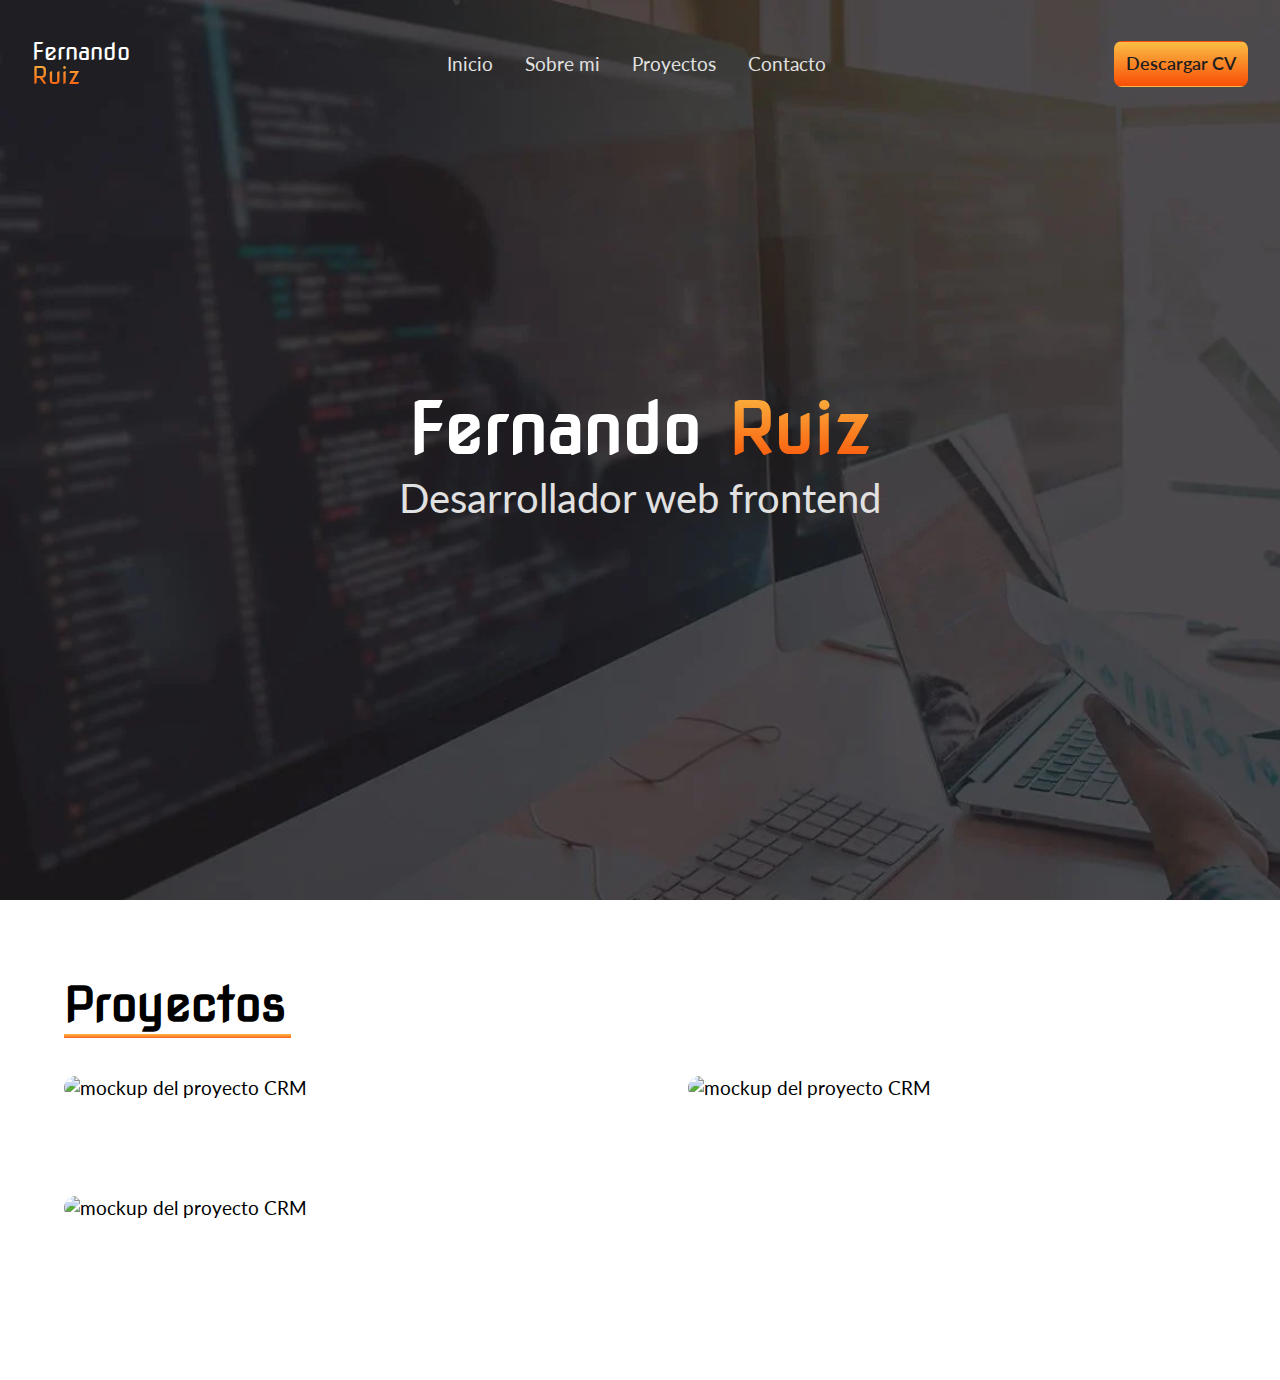
==== commit b06c23c9: "creando la portada y la  sección de proyectos" ====
--- a/index.html
+++ b/index.html
@@ -18,168 +18,111 @@
 
 <body>
     <header class="header hero">
-        <nav class="main-navegation">
+        <div class="barra">
             <div class="main-logo">
                 <p>Fernando <span class="gradient-text">Ruiz</span></p>
             </div>
-            <ul class="menu-principal">
-                <li class="list-item">
-                    <a class="link" href="#">Inicio</a>
-                </li>
-                <li class="list-item">
-                    <a class="link" href="#">Sobre mi</a>
-                </li>
-                <li class="list-item">
-                    <a class="link" href="#">Proyectos</a>
-                </li>
-                <li class="list-item">
-                    <a class="link" href="#">Contacto</a>
-                </li>
-            </ul>
+            <button class="abrir-menu" id="abrir"><i class="bi bi-list"></i></button>
+            <nav class="nav" id="nav">
+                <button class="cerrar-menu" id="cerrar"><i class="bi bi-x-lg"></i></button>
+                <ul class="nav-list">
+                    <li class="list-item">
+                        <a class="link" href="#">Inicio</a>
+                    </li>
+                    <li class="list-item">
+                        <a class="link" href="#">Sobre mi</a>
+                    </li>
+                    <li class="list-item">
+                        <a class="link" href="#">Proyectos</a>
+                    </li>
+                    <li class="list-item">
+                        <a class="link" href="#">Contacto</a>
+                    </li>
+                </ul>
+            </nav>
             <div class="btn-curriculum">
                 <a class="btn " href="./docs/learner.pdf" target="_blank" rel="noopener"><span>Descargar CV</span></a>
             </div>
-        </nav>
+        </div>
 
-        <div class="portada">
-            <h1>Fernando Ruiz</h1>
-            <p class="gradient-text">Ingeniero informatico y Desarrollador frontend</p>
+        <div class="portada container">
+            <h1>Fernando <span class="gradient-text">Ruiz</span></h1>
+            <p>Desarrollador web frontend</p>
         </div>
     </header>
 
 
-    <main class="container">
-        <div class="about">
-            <div class="image">
-                <!-- <img src="./image/fernando.JPG" alt="Photo of author Fernando Ruiz"> -->
+    <main class="container main">
+        <h2 class="header__proyectos">Proyectos</h2>
+
+        <div class="cards">
+            <div class="card__container">
+                <article class="card__article">
+                    <img class="card__img" src="./image/CRM con React-RouterDom-Tailwind3.png"
+                        alt="mockup del proyecto CRM">
+                    <div class="card__data">
+                        <h2 class="card__title">CRM</h2>
+                        <span class="card__description">Aplicación para administrar los clientes</span>
+                        <div class="card__footer">
+                            <div class="card__tecnologies">
+                                <img src="./image/html5.svg" alt="">
+                                <img src="./image/css.svg" alt="">
+                                <img src="./image/javascript.svg" alt="">
+                            </div>
+                            <div class="card__enlace">
+                                <a class="card__button">Ir al sitio</a>
+                            </div>
+                        </div>
+                    </div>
+                </article>
+
+                <article class="card__article">
+                    <img class="card__img" src="./image/CRM con React-RouterDom-Tailwind3.png"
+                        alt="mockup del proyecto CRM">
+                    <div class="card__data">
+                        <h2 class="card__title">CRM</h2>
+                        <span class="card__description">Aplicación para administrar los clientes.</span>
+                        <div class="card__footer">
+                            <div class="card__tecnologies">
+                                <img src="./image/html5.svg" alt="">
+                                <img src="./image/css.svg" alt="">
+                                <img src="./image/javascript.svg" alt="">
+                            </div>
+                            <div class="card__enlace">
+                                <a class="card__button">Ir al sitio</a>
+                            </div>
+                        </div>
+                    </div>
+                </article>
+
+                <article class="card__article">
+                    <img class="card__img" src="./image/CRM con React-RouterDom-Tailwind3.png"
+                        alt="mockup del proyecto CRM">
+                    <div class="card__data">
+                        <h2 class="card__title">CRM</h2>
+                        <span class="card__description">Aplicación para administrar los clientes, realiza el CRUD de eliminar</span>
+                        <div class="card__footer">
+                            <div class="card__tecnologies">
+                                <img src="./image/html5.svg" alt="">
+                                <img src="./image/css.svg" alt="">
+                                <img src="./image/javascript.svg" alt="">
+                            </div>
+                            <div class="card__enlace">
+                                <a class="card__button">Ir al sitio</a>
+                            </div>
+                        </div>
+                    </div>
+                </article>
+
             </div>
-            <div class="information">
-                <h2>Fernando <span>Ruiz</span></h2>
-                <p>Lorem ipsum dolor sit amet consectetur, adipisicing elit. Quia eius
-                    ipsum,
-                    corrupti beatae nemo voluptas vitae ratione distinctio laudantium inventore consequuntur labore
-                    perspiciatis excepturi quisquam, aut maxime eveniet non ab.</p>
-                <div class="icons-container">
-                    <div class="boton" data-id="fernando8715@hotmail.com">
-                        <div class="icon"><a href="mailto:fernando8715@hotmail.com" class="bi bi-envelope-at" aria-hidden="true"></a></div>
-                    </div>
-                    <div class="boton" data-id="LinkedIn">
-                        <div class="icon" aria-hidden="true"><a class="bi bi-linkedin" href="https://www.linkedin.com/in/fernando-ruiz-b2b290201/" target="_blank"></a></div>
-                    </div>
-                    <div class="boton" data-id="GitHub">
-                        <div class="icon" aria-hidden="true"><a class="bi bi-github"></a></div>
-                    </div>
-                </div> <!--icon-container-->
-            </div> <!--information-->
-        </div> <!--about-->
+        </div>
+
     </main>
 
-    <section class="container">
-        <h2>Proyectos</h2>
-        <div class="proyectos">
 
-            <div class="proyecto">
-                <div class="img-proyecto">
-                    <img src="./image/icono-proyecto.png" alt="icono proyecto">
-                </div>
-                <div class="infoProyecto">
-                    <h4>Proyecto 1</h4>
-                    <p>Lorem ipsum dolor sit amet consectetur adipisicing elit. Sit nobis incidunt id sunt aliquid
-                        minima laborum, voluptates eum delectus voluptatum pariatur.</p>
-                </div>
-                <p>Creado con</p>
-                <div class="btn-enlaces">
-                    <button href="#" class="icon">
-                        <img src="./image/icono-enlace.png" alt="icono de enlñace web">
-                    </button>
-                    <button href="#" class="icon">
-                        <img src="./image/icon-github.png" alt="icono de GitHub">
-                    </button>
-                </div>
-            </div> <!--Fin proyecto-->
+    
 
-            <div class="proyecto">
-                <div class="img-proyecto">
-                    <img src="./image/icono-proyecto.png" alt="icono proyecto">
-                </div>
-                <div class="infoProyecto">
-                    <h4>Proyecto 1</h4>
-                    <p>Lorem ipsum dolor sit amet consectetur adipisicing elit. Sit nobis incidunt id sunt aliquid
-                        minima laborum, voluptates eum delectus voluptatum pariatur.</p>
-                </div>
-                <div class="btn-enlaces">
-
-                    <button href="#" class="icon">
-                        <img src="./image/icono-enlace.png" alt="icono de enlñace web">
-                    </button>
-                    <div class="boton">
-                        <div class="icon" aria-hidden="true"><i class="bi bi-github"></i></div>
-                        <span>GitHub</span>
-                    </div>
-                </div>
-            </div> <!--Fin proyecto-->
-
-            <div class="proyecto">
-                <div class="img-proyecto">
-                    <img src="./image/icono-proyecto.png" alt="icono proyecto">
-                </div>
-                <div class="infoProyecto">
-                    <h4>Proyecto 1</h4>
-                    <p>Lorem ipsum dolor sit amet consectetur adipisicing elit. Sit nobis incidunt id sunt aliquid
-                        minima laborum, voluptates eum delectus voluptatum pariatur.</p>
-                </div>
-                <div class="btn-enlaces">
-                    <button href="#" class="icon">
-                        <p>Sitio web</p>
-                    </button>
-                    <button href="#" class="icon">
-                        <img src="./image/icon-github.png" alt="icono de GitHub">
-
-                    </button>
-                </div>
-            </div> <!--Fin proyecto-->
-    </section> <!-- Fin section proyectos-->
-
-    <section class="container contacto">
-        <h2>Contactame</h2>
-        <form class="formulario">
-            <div>
-                <label for="name">Nombre</label>
-                <input type="text" name="name" id="name" placeholder="Ingresa tu nombre">
-            </div>
-            <div>
-                <label for="email">Correo</label>
-                <input type="email" name="email" id="email" placeholder="Ingresa tu correo electronico">
-            </div>
-            <div>
-                <label for="mensaje">Mensaje</label>
-                <textarea name="mensaje" id="mensaje" cols="30" rows="10" placeholder="Ingresa tu mensaje"></textarea>
-            </div>
-            <input type="submit">
-        </form>
-    </section> <!-- fin section contacto -->
-
-
-    <footer class="footer">
-        <div class="footer__contenido">
-            <h4>Fernando <span class="gradient-text">Ruiz</span></h4>
-            <p class="gradient-text">Ingeniero informatico y Desarrollador frontend</p>
-        </div>
-        <div class="email">
-            <p>fernando8715@hotmail.com</p>
-        </div>
-        <div class="btn-curriculum">
-            <a class="btn" href="./docs/learner.pdf" target="_blank" rel="noopener"><span>Descargar CV</span></a>
-        </div>
-
-    </footer>
-
-    <section class="container">
-        <div class="btn-prueba">
-            <a href="#">prueba</a>
-        </div>
-    </section>
-
+    <script src="./main.js"></script>
 </body>
 
 </html>--- a/css/styles.css
+++ b/css/styles.css
@@ -11,10 +11,12 @@
     --separacion: 5rem;
     --background-gradient: linear-gradient(180deg, #fabd45, #fe601e);
     --background-hover: linear-gradient(180deg, var(--secondary), var(--primary));
-    /* 
-    --primary: #fe601e;
-    --secondary: #fabd45; */
-
+
+    --first-color: hsl(82, 60%, 28%)
+    --title-color: hsl(0, 0%, 15%)
+    --text-color: hsl(0, 0%, 35%)
+    --body-color: hsl(0, 0%, 95%)
+    --container-color: hsl(0, 0%, 100%)
 }
 
 /* Etiquetas Globales */
@@ -45,7 +47,8 @@
 h4 {
     font-family: var(--fuentePrincipal);
     font-weight: 900;
-    margin: 1rem 0;
+    margin: .8rem 0;
+    line-height: 1;
 }
 
 h1 {
@@ -73,17 +76,18 @@
 a {
     text-decoration: none;
     color: #e1e1e1;
-    font-size: 1rem;
-}
+    font-size: 1.2rem;
+    font-family: var(--fuenteSecundaria);
+}
+
 
 /* Clases globales */
 
 .container {
     max-width: 120rem;
     width: 90%;
-    margin: 2rem auto;
-}
-
+    margin: 5rem auto;
+}
 
 /* Utilidades */
 .text-center {
@@ -127,6 +131,7 @@
     font-weight: 600;
     font-size: 1.1rem;
     padding: .7rem;
+    cursor: pointer;
 }
 
 .btn:hover {
@@ -152,61 +157,254 @@
 
 .header {
     min-height: 100vh;
-
-    & .main-navegation {
-        display: flex;
-        padding: 1rem 2rem;
-        align-items: center;
-
-        & .main-logo {
-            display: flex;
-            flex-grow: 1;
-            flex-basis: auto;
-        }
-
-        & p {
-            color: var(--white);
-            font-family: var(--fuentePrincipal);
-            font-size: 1.6rem;
-            font-weight: 600;
-
-        }
-
-        & .menu-principal {
-            list-style: none;
-            display: flex;
-            place-content: center;
-            gap: 1rem;
-            padding: 0;
-
-        }
-
-        & .btn-curriculum {
-            display: flex;
-            justify-content: end;
-            margin-right: 4rem;
-            flex-grow: 1;
-            flex-basis: auto;
-        }
-    }
-
-    & .portada {
-        height: calc(100vh - 12rem);
+}
+
+.barra {
+    display: flex;
+    align-items: center;
+    justify-content: space-between;
+    padding: 1rem 2rem;
+    gap: 5rem;
+}
+
+.main-logo {
+    display: flex;
+    flex-grow: 1;
+    flex-basis: auto;
+    font-size: 1rem;
+    max-width: 8rem;
+    line-height: 1;
+
+    & p {
+        font-family: var(--fuentePrincipal);
+        font-size: 1.5rem;
+        color: var(--white);
+    }
+
+    & span {
+        font-family: var(--fuentePrincipal);
+        font-size: 1.5rem;
+    }
+
+    @media (min-width:768px) {
+        font-size: 1.4rem;
+    }
+}
+
+
+.abrir-menu,
+.cerrar-menu {
+    display: none;
+}
+
+
+.nav {
+
+    & p {
+        color: var(--white);
+        font-family: var(--fuentePrincipal);
+        font-size: 1.6rem;
+        font-weight: 600;
+    }
+}
+
+
+.nav-list {
+    list-style: none;
+    display: flex;
+    flex-grow: 2;
+    place-content: center;
+    gap: 1rem;
+    padding: 0;
+}
+
+.barra .btn-curriculum {
+    display: none
+}
+
+@media screen and (max-width: 1024px) {
+
+    .abrir-menu,
+    .cerrar-menu {
+        display: block;
+        border: 0;
+        font-size: 1.5rem;
+        background-color: transparent;
+        cursor: pointer;
+        color: var(--grisClaro);
+    }
+
+    .nav {
+        opacity: 0;
+        visibility: hidden;
         display: flex;
         flex-direction: column;
+        align-items: end;
+        position: absolute;
+        top: 2rem;
+        right: 2rem;
+        padding-top: 1.1rem;
+    }
+
+    .nav.visible {
+        opacity: 1;
+        visibility: visible;
+    }
+
+    .abrir-menu.hidden {
+        opacity: 0;
+        visibility: hidden;
+    }
+
+    .cerrar-menu {
+        display: block;
+    }
+
+    .nav-list {
+        display: flex;
+        flex-direction: column;
+        gap: .6rem;
+        align-items: end;
+        margin-top: .6rem;
+        color: var(--grisClaro);
+    }
+}
+
+@media (min-width:1024px) {
+    .barra .btn-curriculum {
+        display: block;
+    }
+
+}
+
+
+& .portada {
+    height: calc(100vh - 21rem);
+    display: flex;
+    flex-direction: column;
+    justify-content: center;
+    text-align: center;
+    color: var(--white);
+
+    @media (min-width:768px) {
+        height: calc(100vh - 26rem);
+    }
+
+    & h1 {
+        font-size: 2rem;
+
+        @media (min-width:768px) {
+            font-size: 4.4rem;
+        }
+    }
+
+    & p {
+        font-family: var(--fuenteSecundaria);
+        font-size: 1.4rem;
+        margin: 0 auto;
+        line-height: 1.1;
+        color: var(--grisClaro);
+
+        @media (min-width:768px) {
+            font-size: 2.5rem;
+            padding: 0 1rem;
+        }
+    }
+}
+
+
+/* proyectos */
+
+.header__proyectos {
+    position: relative;
+    display: block;
+    margin-bottom: 3rem;
+    font-size: 3rem;
+}
+
+.header__proyectos::after {
+    content: '';
+    display: block;
+    width: 227px;
+    height: 4px;
+    background: var(--background-gradient);
+    position: absolute;
+    bottom: -10px;
+}
+
+.proyectos {
+    display: grid;
+    grid-template-columns: repeat(2, 1fr);
+    gap: 2rem;
+    padding: 0 9rem;
+}
+
+.proyecto {
+    display: flex;
+    flex-direction: column;
+    justify-items: center;
+    border: 2px solid gray;
+    border-radius: 15px;
+    max-width: 30rem;
+    padding-bottom: 1rem;
+
+    & .img-proyecto {
+        display: flex;
         justify-content: center;
-        /* padding: 8rem 0; */
-        text-align: center;
-        color: var(--white);
+        width: 100%;
+
+        & img,
+        video {
+            border-radius: 14px;
+            width: 100%;
+
+        }
+    }
+
+    & .info-proyecto {
+        padding: 0 2rem;
 
         & p {
-            font-family: var(--fuentePrincipal);
-            font-size: 2.5rem;
-            margin: 0 auto;
-            padding: 1rem;
-        }
-    }
-}
+            text-wrap: balance;
+            margin-bottom: 2rem;
+        }
+    }
+
+    & .icons {
+        display: grid;
+        grid-template-columns: 2fr 1fr;
+
+        & img {
+            width: 2rem;
+        }
+
+    }
+
+    & .lenguajes {
+        display: flex;
+        gap: 1rem;
+        justify-items: center;
+        align-items: center;
+        padding: 0 2rem;
+
+        & .lenguaje {
+
+            & img {
+                width: 2rem;
+            }
+        }
+    }
+
+    & .sitio-web {
+        display: flex;
+        justify-content: center;
+        gap: 1rem;
+
+    }
+
+
+}
+
 
 
 
@@ -226,21 +424,12 @@
     flex-basis: auto;
     width: 21rem;
     height: 27rem;
-    border: 8px groove #fa983d;
+    border-top-right-radius: 50%;
+    border-bottom-left-radius: 30%;
+    border-bottom-right-radius: 22%;
     position: relative;
-
-}
-
-.image::after {
-    content: url(../image/fernando.JPG);
-    height: 100%;
-    width: 100%;
-    position: absolute;
-    left: 30px;
-    bottom: 30px;   
-}
-
-
+    background-image: url(../image/fernando.JPG);
+}
 
 .information {
     display: flex;
@@ -262,7 +451,7 @@
     background: var(--background-gradient);
     position: absolute;
     bottom: -2px;
-} 
+}
 
 /* bbotones de iconos */
 
@@ -284,7 +473,7 @@
     position: relative;
 }
 
-.icons-container .boton::after{
+.icons-container .boton::after {
     content: "" attr(data-id) "";
     font-size: .8rem;
     font-weight: 600;
@@ -299,6 +488,7 @@
     transition-property: display;
     transition-duration: .3s;
 }
+
 .icons-container .boton:first-child::after {
     left: -50px;
 }
@@ -333,33 +523,6 @@
 }
 
 
-/* proyectos */
-
-.proyectos {
-    display: grid;
-    grid-template-columns: repeat(3, 1fr);
-    gap: 3rem;
-    margin: 3rem 0;
-}
-
-.proyecto {
-    border: 2px solid gray;
-    border-radius: 15px;
-    padding: 2rem;
-
-    & .img-proyecto {}
-
-    & .info-proyecto {}
-
-    & .btn-enlaces {
-        display: flex;
-        gap: 1rem;
-
-        & button {
-            width: 50px;
-        }
-    }
-}
 
 .conocimiento {
 
@@ -472,7 +635,7 @@
 
 
 .btn-prueba {
-    
+
     display: inline-block;
     width: 50px;
     height: 50px;
@@ -496,4 +659,159 @@
 
 .btn-prueba:hover::after {
     display: block;
-}+}
+
+
+.contacto {
+    background-color: #4e5051;
+}
+
+.cards {
+    display: grid;
+    place-items: center;
+    margin-inline: 0;
+    padding-block-end: 5rem;
+}
+
+.card__container {
+    display: grid;
+    row-gap: 6rem;
+
+    @media (min-width:768px) {
+        grid-template-columns: repeat(2, 1fr);
+        gap: 6rem;
+    }
+}
+
+.card__article {
+    position: relative;
+    overflow: hidden;
+}
+
+.card__img {
+    width: 34rem;
+    border-radius: 1.5rem;
+}
+
+.card__data {
+    width: 83%;
+    background-color: var(--white);
+    padding: 1.5rem 1rem;
+    box-shadow: 0 8px 24px hsl(0 0% 0% / 15%);
+    border-radius: 1rem;
+    position: absolute;
+    bottom: -10rem;  
+    left: 0;
+    right: 0;
+    margin-inline: auto;
+    opacity: 0;
+    transition: opacity 1s 1s;
+
+}
+
+.card__footer {
+    display: flex;
+    justify-content: space-between;
+    gap: 1rem;
+    margin-top: 1rem;
+    padding-right: 1rem;
+}
+
+.card__tecnologies {
+
+    display: flex;
+    gap: 1rem;
+
+    & img {
+        width: 20px;
+    }
+}
+
+.card__title {
+    font-size: 1.3rem;
+    font-weight: 600;
+    margin-top: 0;
+
+    @media (min-width:1024px) {
+        font-size: 2.6;
+    }
+}
+
+.card__description {
+    display: block;
+    margin-bottom: .25rem;
+    text-overflow: ellipsis;
+}
+
+.card__button {
+    display: flex;
+    justify-content: flex-end;
+    color: var(--black);
+    font-size: 1.1rem;
+    color: var(--primary);
+    cursor: pointer;
+}
+
+.card__button:hover {
+    text-decoration: underline;
+}
+
+/* Animacion en hover*/
+.card__article:hover .card__data {
+    animation: show-data 1s forwards;
+    opacity: 1;
+    transition: opacity .3s;
+}
+
+.card__article:hover {
+    animation: remove-overflow 2s forwards;
+}
+
+.card__article:not(:hover){
+    animation: show-overflow 2s forwards;
+}
+
+.card__article:not(:hover) .card__data{
+    animation: remove-data 1s forwards;
+}
+
+
+
+/* animacion card */
+@keyframes show-data {
+    50% {
+        transform: translateY(-11rem);
+    }
+    100% {
+        transform: translateY(-6rem);
+    }
+}
+
+@keyframes remove-overflow {
+    to{
+        overflow: initial;
+    }
+}
+
+@keyframes remove-data {
+    0%{
+        transform: translateY(-5rem);
+    }
+    50%{
+        transform: translateY(-11rem);
+    }
+    100%{
+        transform: translateY(4rem);
+    }
+}
+
+@keyframes show-overflow {
+    0% {
+        overflow: initial;
+        pointer-events: none;
+    }
+    50% {
+        overflow: hidden;
+    }
+
+}
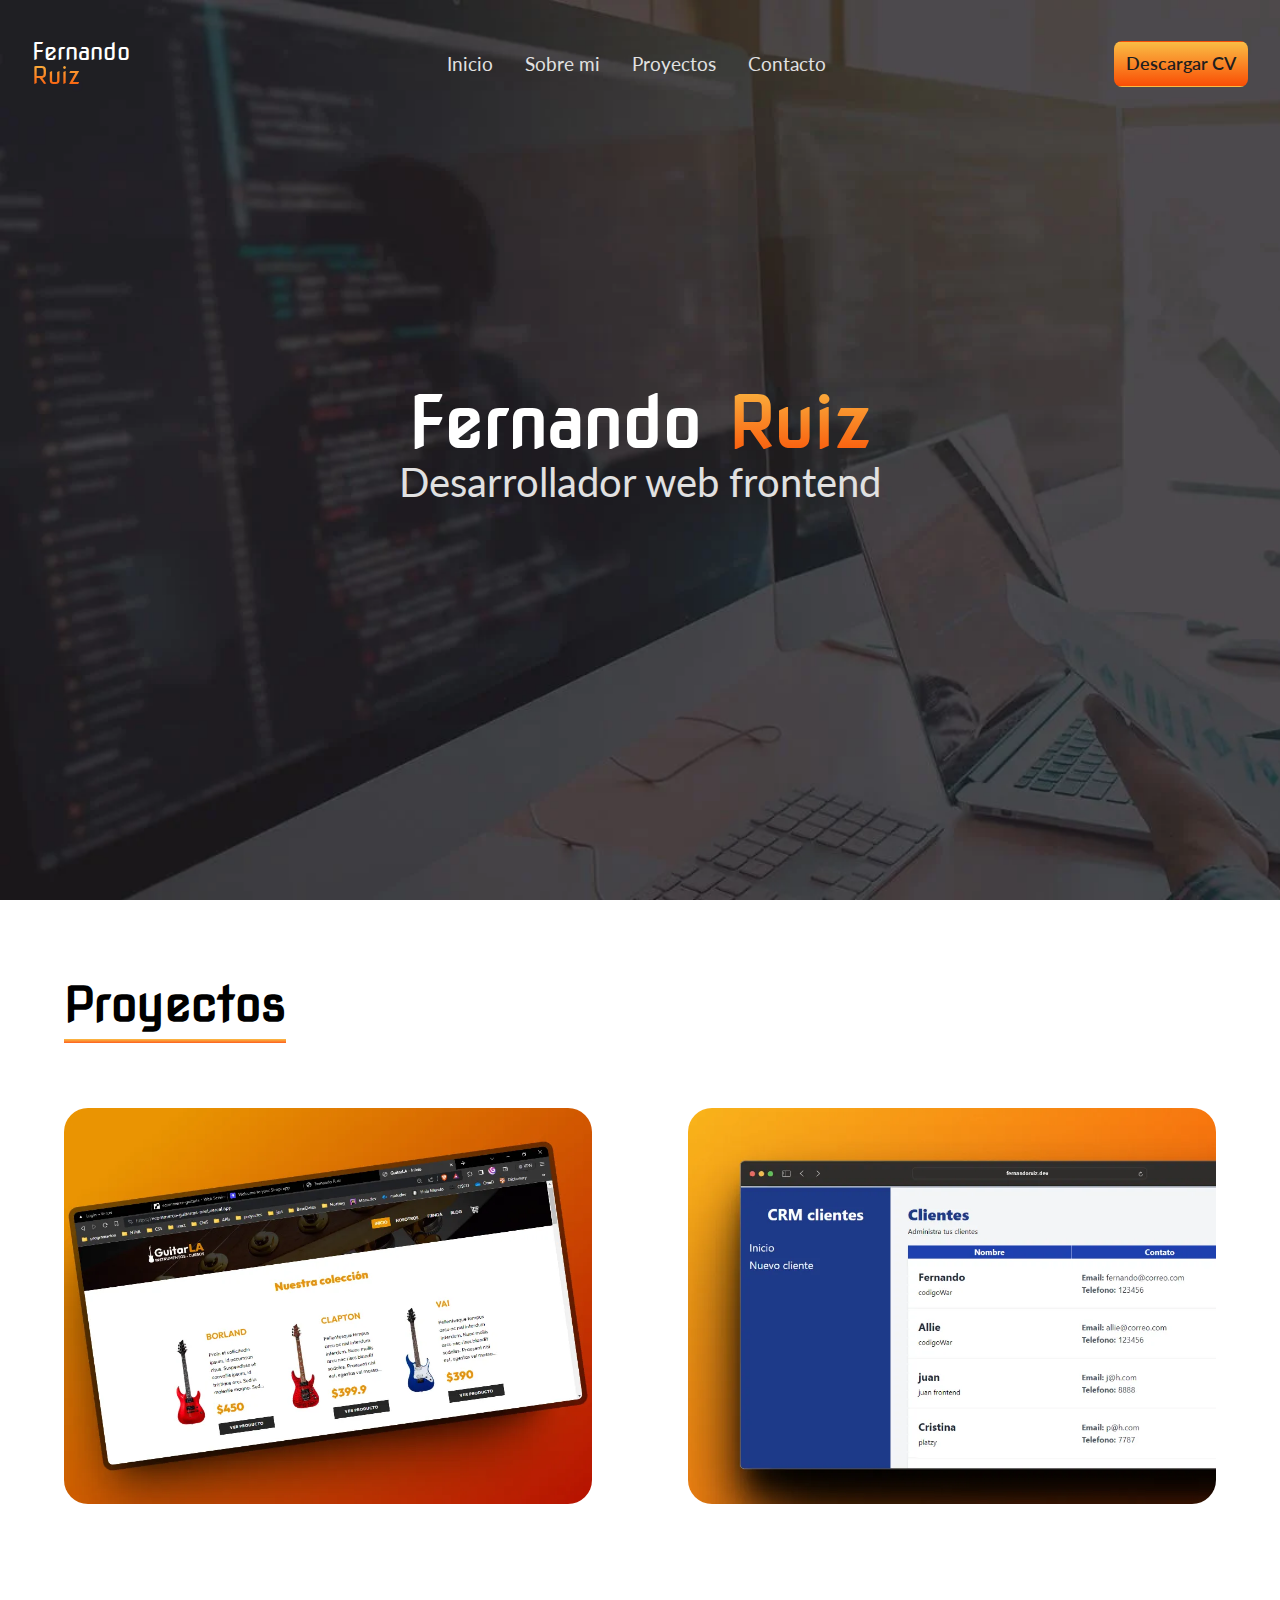
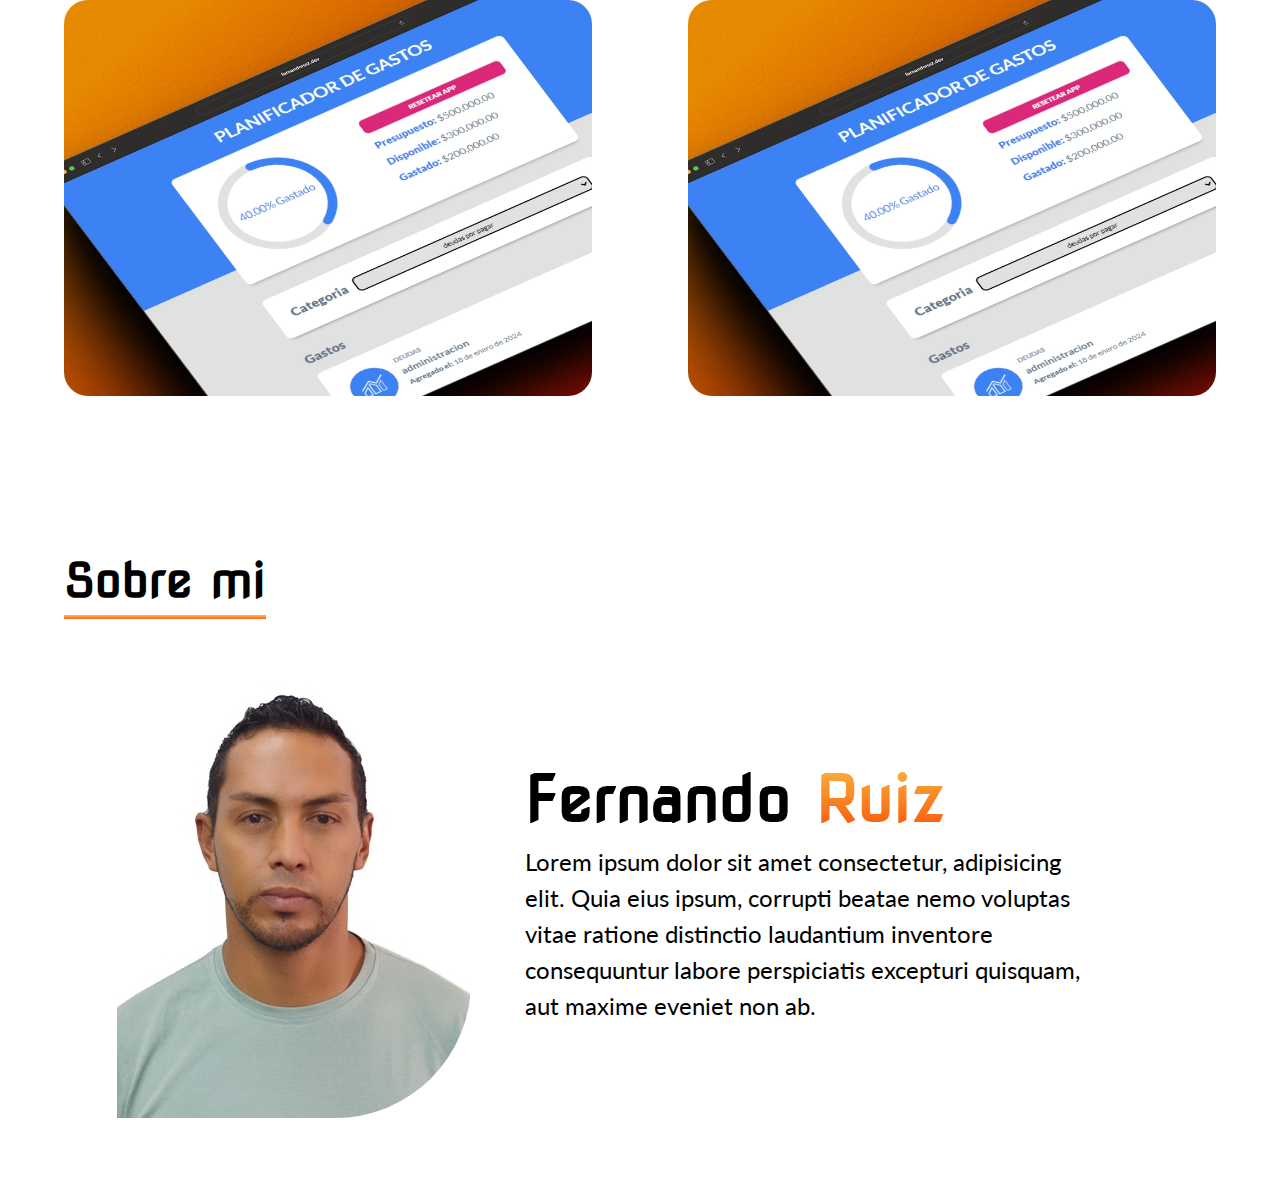
==== commit 35643ec2: "avance en el diseño de la pagina de proyectos" ====
--- a/index.html
+++ b/index.html
@@ -51,64 +51,109 @@
         </div>
     </header>
 
-
     <main class="container main">
-        <h2 class="header__proyectos">Proyectos</h2>
+        <h3 class="header__title">Proyectos</h3>
 
         <div class="cards">
             <div class="card__container">
                 <article class="card__article">
-                    <img class="card__img" src="./image/CRM con React-RouterDom-Tailwind3.png"
+                    <img class="card__img" src="./image/e-guitarras.webp"
                         alt="mockup del proyecto CRM">
                     <div class="card__data">
-                        <h2 class="card__title">CRM</h2>
-                        <span class="card__description">Aplicación para administrar los clientes</span>
+                        <div class="header_card">
+                            <h2 class="card__title">Ecommerce - guitarras</h2>
+                            <div class="card__enlace">
+                                <a class="card__button" target="_blank" href="https://ecommerce-guitarras-next.vercel.app/" >Ir al sitio</a>
+                            </div>
+                        </div>
+                        <span class="card__description">Tienda virtual de guitarras que muestra lista de productos, blog, descripcion del sitio y carrito de compras - proyecto full-stack</span>
                         <div class="card__footer">
                             <div class="card__tecnologies">
-                                <img src="./image/html5.svg" alt="">
-                                <img src="./image/css.svg" alt="">
-                                <img src="./image/javascript.svg" alt="">
-                            </div>
-                            <div class="card__enlace">
-                                <a class="card__button">Ir al sitio</a>
+                                <img src="./image/html5.svg" alt="Logo de HTML">
+                                <img src="./image/css.svg" alt="logo de CSS">
+                                <img src="./image/javascript.svg" alt="Logo de JavaScript">
+                                <img src="./image/react.svg" alt="Logo de React">
+                                <img src="./image/postgresql.svg" alt="Logo de React Router">
+                                <img src="./image/nextjs.svg" alt="Logo de next.js Router">
+                                <img src="./image/Vercel.svg" alt="Logo de React Router">
+                                <img src="./image/npm.svg" alt="Logo de React Router">                            
+                                <img src="./image/git.svg" alt="Logo de Git">         
                             </div>
                         </div>
                     </div>
                 </article>
 
                 <article class="card__article">
-                    <img class="card__img" src="./image/CRM con React-RouterDom-Tailwind3.png"
-                        alt="mockup del proyecto CRM">
+                    <img class="card__img" src="./image/CRM.webp"
+                        alt="mockup del proyecto CRM aplicando HTML, Tailwind CSS, JavaScript, React, Router Dom">
                     <div class="card__data">
-                        <h2 class="card__title">CRM</h2>
-                        <span class="card__description">Aplicación para administrar los clientes.</span>
+                        <div class="header_card">
+                            <h2 class="card__title">Administrar clientes</h2>
+                            <div class="card__enlace">
+                                <a class="card__button">Ir al sitio</a>
+                            </div>
+                        </div>
+                        <span class="card__description">Aplicación para administrar relaciones con el cliente, permite realizar la funcionalidad del CRUD</span>
                         <div class="card__footer">
                             <div class="card__tecnologies">
-                                <img src="./image/html5.svg" alt="">
-                                <img src="./image/css.svg" alt="">
-                                <img src="./image/javascript.svg" alt="">
-                            </div>
-                            <div class="card__enlace">
-                                <a class="card__button">Ir al sitio</a>
+                                <img src="./image/html5.svg" alt="Logo de HTML">
+                                <img src="./image/tailwindcss.svg" alt="logo de Tailwind CSS">
+                                <img src="./image/javascript.svg" alt="Logo de JavaScript">
+                                <img src="./image/react.svg" alt="Logo de React">
+                                <img src="./image/reactrouter.svg" alt="Logo de React Router">
+                                <img src="./image/vitejs.svg" alt="Logo de React Router">
+                                <img src="./image/npm.svg" alt="Logo de React Router">
+                                <img src="./image/git.svg" alt="Logo de Git">                            
                             </div>
                         </div>
                     </div>
                 </article>
 
                 <article class="card__article">
-                    <img class="card__img" src="./image/CRM con React-RouterDom-Tailwind3.png"
+                    <img class="card__img" src="./image/appgastos.webp"
                         alt="mockup del proyecto CRM">
                     <div class="card__data">
-                        <h2 class="card__title">CRM</h2>
-                        <span class="card__description">Aplicación para administrar los clientes, realiza el CRUD de eliminar</span>
+                        <div class="header_card">
+                            <h2 class="card__title">Administrador de gastos</h2>
+                            <div class="card__enlace">
+                                <a class="card__button">Ir al sitio</a>
+                            </div>
+                        </div>
+                        <span class="card__description">Aplicación para administrar gastos y realizar busquedas por categoria</span>
                         <div class="card__footer">
                             <div class="card__tecnologies">
-                                <img src="./image/html5.svg" alt="">
-                                <img src="./image/css.svg" alt="">
-                                <img src="./image/javascript.svg" alt="">
+                                <img src="./image/html5.svg" alt="Logo de HTML">
+                                <img src="./image/css.svg" alt="logo de CSS">
+                                <img src="./image/javascript.svg" alt="Logo de JavaScript">
+                                <img src="./image/react.svg" alt="Logo de React">
+                                <img src="./image/vitejs.svg" alt="Logo de React Router">
+                                <img src="./image/npm.svg" alt="Logo de React Router">                            
+                                <img src="./image/git.svg" alt="Logo de Git">                            
                             </div>
+                        </div>
+                    </div>
+                </article>
+
+                <article class="card__article">
+                    <img class="card__img" src="./image/appgastos.webp"
+                        alt="mockup del proyecto CRM">
+                    <div class="card__data">
+                        <div class="header_card">
+                            <h2 class="card__title">Administrador de gastos</h2>
                             <div class="card__enlace">
                                 <a class="card__button">Ir al sitio</a>
+                            </div>
+                        </div>
+                        <span class="card__description">Aplicación para administrar gastos y realizar busquedas por categoria</span>
+                        <div class="card__footer">
+                            <div class="card__tecnologies">
+                                <img src="./image/html5.svg" alt="Logo de HTML">
+                                <img src="./image/css.svg" alt="logo de CSS">
+                                <img src="./image/javascript.svg" alt="Logo de JavaScript">
+                                <img src="./image/react.svg" alt="Logo de React">
+                                <img src="./image/vitejs.svg" alt="Logo de React Router">
+                                <img src="./image/npm.svg" alt="Logo de React Router">                            
+                                <img src="./image/git.svg" alt="Logo de Git">                            
                             </div>
                         </div>
                     </div>
@@ -119,8 +164,22 @@
 
     </main>
 
+    <section class="container">
+        <h3 class="header__title">Sobre mi</h3>
+        <div class="about">
+            <div class="image">
+                <img src="./image/fernando.JPG" alt="Photo of author Fernando Ruiz">
+            </div>
+            <div class="information">
+                <h2>Fernando <span class="gradient-text">Ruiz</span></h2>
+                <p>Lorem ipsum dolor sit amet consectetur, adipisicing elit. Quia eius
+                    ipsum,
+                    corrupti beatae nemo voluptas vitae ratione distinctio laudantium inventore consequuntur labore
+                    perspiciatis excepturi quisquam, aut maxime eveniet non ab.</p>
+            </div>
+        </div> <!--about-->
+    </section>
 
-    
 
     <script src="./main.js"></script>
 </body>
--- a/css/styles.css
+++ b/css/styles.css
@@ -60,7 +60,7 @@
 }
 
 h3 {
-    font-size: 2.5rem;
+    font-size: 2rem;
 }
 
 h4 {
@@ -87,6 +87,8 @@
     max-width: 120rem;
     width: 90%;
     margin: 5rem auto;
+    overflow: hidden;
+
 }
 
 /* Utilidades */
@@ -163,8 +165,13 @@
     display: flex;
     align-items: center;
     justify-content: space-between;
-    padding: 1rem 2rem;
-    gap: 5rem;
+    padding-block-start: 1rem;
+    padding-inline: 2rem;
+    gap: 2rem;
+    
+    @media (min-width:768px) {
+        gap: 5rem;
+    }
 }
 
 .main-logo {
@@ -219,10 +226,10 @@
 }
 
 .barra .btn-curriculum {
-    display: none
-}
-
-@media screen and (max-width: 1024px) {
+    display: none;
+}
+
+@media screen and (max-width: 600px) {
 
     .abrir-menu,
     .cerrar-menu {
@@ -243,7 +250,6 @@
         position: absolute;
         top: 2rem;
         right: 2rem;
-        padding-top: 1.1rem;
     }
 
     .nav.visible {
@@ -270,7 +276,7 @@
     }
 }
 
-@media (min-width:1024px) {
+@media (min-width:920px) {
     .barra .btn-curriculum {
         display: block;
     }
@@ -293,6 +299,10 @@
     & h1 {
         font-size: 2rem;
 
+        @media (min-width:500px) {
+            font-size: 3rem;
+        }
+
         @media (min-width:768px) {
             font-size: 4.4rem;
         }
@@ -302,7 +312,7 @@
         font-family: var(--fuenteSecundaria);
         font-size: 1.4rem;
         margin: 0 auto;
-        line-height: 1.1;
+        /* line-height: 1.1; */
         color: var(--grisClaro);
 
         @media (min-width:768px) {
@@ -313,373 +323,49 @@
 }
 
 
-/* proyectos */
-
-.header__proyectos {
+
+/* --------------- proyectos --------------*/
+
+.main {
+    margin-bottom: 0;
+}
+
+.header__title {
     position: relative;
-    display: block;
+    display: inline;
     margin-bottom: 3rem;
-    font-size: 3rem;
-}
-
-.header__proyectos::after {
+    
+    @media (min-width:768px) {
+        font-size: 3rem;
+    }
+}
+
+.header__title::after {
     content: '';
     display: block;
-    width: 227px;
+    width: 100%;
     height: 4px;
     background: var(--background-gradient);
     position: absolute;
     bottom: -10px;
 }
 
-.proyectos {
-    display: grid;
-    grid-template-columns: repeat(2, 1fr);
-    gap: 2rem;
-    padding: 0 9rem;
-}
-
-.proyecto {
-    display: flex;
-    flex-direction: column;
-    justify-items: center;
-    border: 2px solid gray;
-    border-radius: 15px;
-    max-width: 30rem;
-    padding-bottom: 1rem;
-
-    & .img-proyecto {
-        display: flex;
-        justify-content: center;
-        width: 100%;
-
-        & img,
-        video {
-            border-radius: 14px;
-            width: 100%;
-
-        }
-    }
-
-    & .info-proyecto {
-        padding: 0 2rem;
-
-        & p {
-            text-wrap: balance;
-            margin-bottom: 2rem;
-        }
-    }
-
-    & .icons {
-        display: grid;
-        grid-template-columns: 2fr 1fr;
-
-        & img {
-            width: 2rem;
-        }
-
-    }
-
-    & .lenguajes {
-        display: flex;
-        gap: 1rem;
-        justify-items: center;
-        align-items: center;
-        padding: 0 2rem;
-
-        & .lenguaje {
-
-            & img {
-                width: 2rem;
-            }
-        }
-    }
-
-    & .sitio-web {
-        display: flex;
-        justify-content: center;
-        gap: 1rem;
-
-    }
-
-
-}
-
-
-
-
-.about {
-    display: flex;
-    flex-direction: row-reverse;
-    align-items: center;
-    justify-content: center;
-    gap: 2rem;
-    height: 100vh;
-    padding: 0 5rem;
-}
-
-.image {
-    display: inline-block;
-    /* flex-grow: 1; */
-    flex-basis: auto;
-    width: 21rem;
-    height: 27rem;
-    border-top-right-radius: 50%;
-    border-bottom-left-radius: 30%;
-    border-bottom-right-radius: 22%;
-    position: relative;
-    background-image: url(../image/fernando.JPG);
-}
-
-.information {
-    display: flex;
-    flex-direction: column;
-    width: 35rem;
-}
-
-.information h2 {
-    position: relative;
-    padding: 1rem 0;
-    margin-bottom: 0;
-}
-
-.information h2::after {
-    content: '';
-    display: block;
-    height: 4px;
-    width: 69%;
-    background: var(--background-gradient);
-    position: absolute;
-    bottom: -2px;
-}
-
-/* bbotones de iconos */
-
-.icons-container {
-    display: flex;
-    gap: 2rem;
-    width: 20rem;
-}
-
-.icons-container .boton {
-    height: 60px;
-    width: 60px;
-    margin: 0 5px;
-    background: var(--background-gradient);
-    border-radius: 50px;
-    cursor: pointer;
-    box-shadow: 0 10px 10px rgba(0, 0, 0, 0.1);
-    transition: all .3s easy-out;
-    position: relative;
-}
-
-.icons-container .boton::after {
-    content: "" attr(data-id) "";
-    font-size: .8rem;
-    font-weight: 600;
-    text-align: center;
-    display: none;
-    padding: .2rem .5rem;
-    border: 1px solid black;
-    border-radius: 10px;
-    position: absolute;
-    bottom: -40px;
-    left: 0px;
-    transition-property: display;
-    transition-duration: .3s;
-}
-
-.icons-container .boton:first-child::after {
-    left: -50px;
-}
-
-.icons-container .boton:hover::after {
-    display: block;
-}
-
-
-.icons-container .boton .icon {
-    display: inline-block;
-    width: 60px;
-    height: 60px;
-    border-radius: 50px;
-    box-sizing: border-box;
-    line-height: 60px;
-    text-align: center;
-
-}
-
-.icons-container .boton a {
-    font-size: 25px;
-    line-height: 60px;
-    color: black;
-}
-
-
-.icons-container .boton span {
-    font-size: 20px;
-    font-weight: 600;
-    line-height: 60px;
-}
-
-
-
-.conocimiento {
-
-    & .conocimiento__contenido {
-        display: grid;
-        grid-template-columns: repeat(3, 1fr);
-        gap: 2rem;
-    }
-}
-
-
-/* contacto */
-
-.contacto {
-    padding: 2rem 0;
-
-    & h2 {
-        text-align: center;
-        margin-bottom: 3rem;
-    }
-}
-
-.formulario {
-    width: 30rem;
-    display: grid;
-    grid-template-columns: 1fr;
-    margin: 2rem auto 0;
-    font-family: var(--fuenteSecundaria);
-
-
-    & div {
-        display: grid;
-        margin: .2rem 0;
-
-        & label {
-            font-weight: 600;
-            padding: .2rem 0;
-        }
-
-        & input,
-        & textarea {
-            padding: .6rem;
-            border: 1px solid var(--gris, black);
-            border-radius: 5px;
-        }
-    }
-
-    & input[type="submit"] {
-        margin-top: .5rem;
-        padding: .5rem;
-        font-size: 1.4rem;
-        font-weight: 600;
-        background: var(--background-gradient, #fe601e);
-        border: none;
-        border-radius: 5px;
-        cursor: pointer;
-        transition-property: background;
-        transition-duration: .3s;
-    }
-
-    & input[type="submit"]:hover {
-        background: var(--background-hover);
-    }
-}
-
-.footer {
-    padding: .9rem 0;
-    display: flex;
-    background: #232526;
-    background: linear-gradient(to left, #4e5051, rgba(35, 37, 38));
-
-
-
-    & .footer__contenido {
-        display: flex;
-        flex-direction: column;
-        justify-content: center;
-        flex-grow: 1;
-        flex-basis: auto;
-        margin: 0;
-        margin-left: 4rem;
-
-
-        & h4 {
-            color: var(--white);
-            margin: 0;
-        }
-
-        & p {
-            font-size: 1.2rem;
-            margin: 0;
-        }
-    }
-
-    & .email {
-        color: var(--white);
-        font-family: var(--fuenteSecundaria);
-        font-size: 1.2rem;
-    }
-
-    & .btn-curriculum {
-        display: flex;
-        justify-content: end;
-        align-items: center;
-        margin-right: 4rem;
-        flex-grow: 1;
-        flex-basis: auto;
-    }
-}
-
-
-.btn-prueba {
-
-    display: inline-block;
-    width: 50px;
-    height: 50px;
-    background: green;
-    position: relative;
-
-    & a {
-        color: black;
-    }
-}
-
-.btn-prueba::after {
-    content: '';
-    display: none;
-    width: 50px;
-    height: 50px;
-    background-color: red;
-    position: absolute;
-    bottom: -60px;
-}
-
-.btn-prueba:hover::after {
-    display: block;
-}
-
-
-.contacto {
-    background-color: #4e5051;
-}
-
 .cards {
     display: grid;
     place-items: center;
     margin-inline: 0;
-    padding-block-end: 5rem;
+    margin-block: 5rem;
 }
 
 .card__container {
     display: grid;
     row-gap: 6rem;
-
+    margin-block-end: 2rem;
+    
     @media (min-width:768px) {
         grid-template-columns: repeat(2, 1fr);
         gap: 6rem;
+        margin-block-end: 0;
     }
 }
 
@@ -706,20 +392,21 @@
     margin-inline: auto;
     opacity: 0;
     transition: opacity 1s 1s;
-
+}
+
+.header_card {
+    display: flex;
+    justify-content: space-between;
 }
 
 .card__footer {
     display: flex;
-    justify-content: space-between;
-    gap: 1rem;
-    margin-top: 1rem;
-    padding-right: 1rem;
+    justify-content: flex-start;
 }
 
 .card__tecnologies {
-
-    display: flex;
+    display: flex;
+    flex-wrap: wrap;
     gap: 1rem;
 
     & img {
@@ -733,23 +420,34 @@
     margin-top: 0;
 
     @media (min-width:1024px) {
-        font-size: 2.6;
+        font-size: 1.8rem;
     }
 }
 
 .card__description {
     display: block;
-    margin-bottom: .25rem;
+    margin-bottom: 1rem;
     text-overflow: ellipsis;
+    font-size: .9rem;
+    line-height: 1.5;
+
+    @media (min-width:1024px) {
+        font-size: 1.2rem;
+    }
 }
 
 .card__button {
     display: flex;
     justify-content: flex-end;
     color: var(--black);
-    font-size: 1.1rem;
+    font-size: .8rem;
     color: var(--primary);
     cursor: pointer;
+    
+    @media (min-width:px) {
+        font-size: 1.1rem;
+        
+    }
 }
 
 .card__button:hover {
@@ -813,5 +511,213 @@
     50% {
         overflow: hidden;
     }
-
-}
+}
+
+
+
+/* --------Sobre mi ------------ */
+.about {
+    display: flex;
+    flex-wrap: wrap;
+    justify-content: center;
+    gap: 1rem;
+    margin-top: 5rem;
+    
+    @media (min-width:768px) {
+        display: grid;
+        grid-template-columns: 2fr 3fr;
+        align-items: center;
+        justify-content: center;
+        gap: 2rem;
+    }
+
+    @media (min-width:1200px) {
+        gap: 0;
+    }
+}
+
+.image {
+    display: inline-block;
+
+    & img {
+        border-end-end-radius: 136px;
+        min-height: 15rem;
+        margin: 0 auto;
+
+    }
+
+
+}
+
+.information {
+    display: flex;
+    flex-wrap: wrap;
+    flex-direction: column;
+    line-height: 1.5;
+
+    @media (min-width:768px) {
+        max-width: 35rem;
+    }
+
+    & h2 {
+        font-size: 2rem;
+
+        @media (min-width:450px) {
+            font-size: 3rem;
+        };
+
+        @media (min-width:768px) {
+            font-size: 3rem;
+        }
+        
+        @media (min-width:1024px) {
+            font-size: 4rem;
+        }
+    }
+
+    & p {
+        display: flex;
+        flex-wrap: wrap;
+        text-wrap: pretty;
+        margin-top: 0;
+        font-size: 1rem;
+
+        @media (min-width:768px) {
+            font-size: 1.5rem;
+        }
+    }
+}
+
+
+
+
+
+.contacto {
+    padding: 2rem 0;
+
+    & h2 {
+        text-align: center;
+        margin-bottom: 3rem;
+    }
+}
+
+.formulario {
+    width: 30rem;
+    display: grid;
+    grid-template-columns: 1fr;
+    margin: 2rem auto 0;
+    font-family: var(--fuenteSecundaria);
+
+
+    & div {
+        display: grid;
+        margin: .2rem 0;
+
+        & label {
+            font-weight: 600;
+            padding: .2rem 0;
+        }
+
+        & input,
+        & textarea {
+            padding: .6rem;
+            border: 1px solid var(--gris, black);
+            border-radius: 5px;
+        }
+    }
+
+    & input[type="submit"] {
+        margin-top: .5rem;
+        padding: .5rem;
+        font-size: 1.4rem;
+        font-weight: 600;
+        background: var(--background-gradient, #fe601e);
+        border: none;
+        border-radius: 5px;
+        cursor: pointer;
+        transition-property: background;
+        transition-duration: .3s;
+    }
+
+    & input[type="submit"]:hover {
+        background: var(--background-hover);
+    }
+}
+
+.footer {
+    padding: .9rem 0;
+    display: flex;
+    background: #232526;
+    background: linear-gradient(to left, #4e5051, rgba(35, 37, 38));
+
+
+
+    & .footer__contenido {
+        display: flex;
+        flex-direction: column;
+        justify-content: center;
+        flex-grow: 1;
+        flex-basis: auto;
+        margin: 0;
+        margin-left: 4rem;
+
+
+        & h4 {
+            color: var(--white);
+            margin: 0;
+        }
+
+        & p {
+            font-size: 1.2rem;
+            margin: 0;
+        }
+    }
+
+    & .email {
+        color: var(--white);
+        font-family: var(--fuenteSecundaria);
+        font-size: 1.2rem;
+    }
+
+    & .btn-curriculum {
+        display: flex;
+        justify-content: end;
+        align-items: center;
+        margin-right: 4rem;
+        flex-grow: 1;
+        flex-basis: auto;
+    }
+}
+
+
+.btn-prueba {
+
+    display: inline-block;
+    width: 50px;
+    height: 50px;
+    background: green;
+    position: relative;
+
+    & a {
+        color: black;
+    }
+}
+
+.btn-prueba::after {
+    content: '';
+    display: none;
+    width: 50px;
+    height: 50px;
+    background-color: red;
+    position: absolute;
+    bottom: -60px;
+}
+
+.btn-prueba:hover::after {
+    display: block;
+}
+
+
+.contacto {
+    background-color: #4e5051;
+}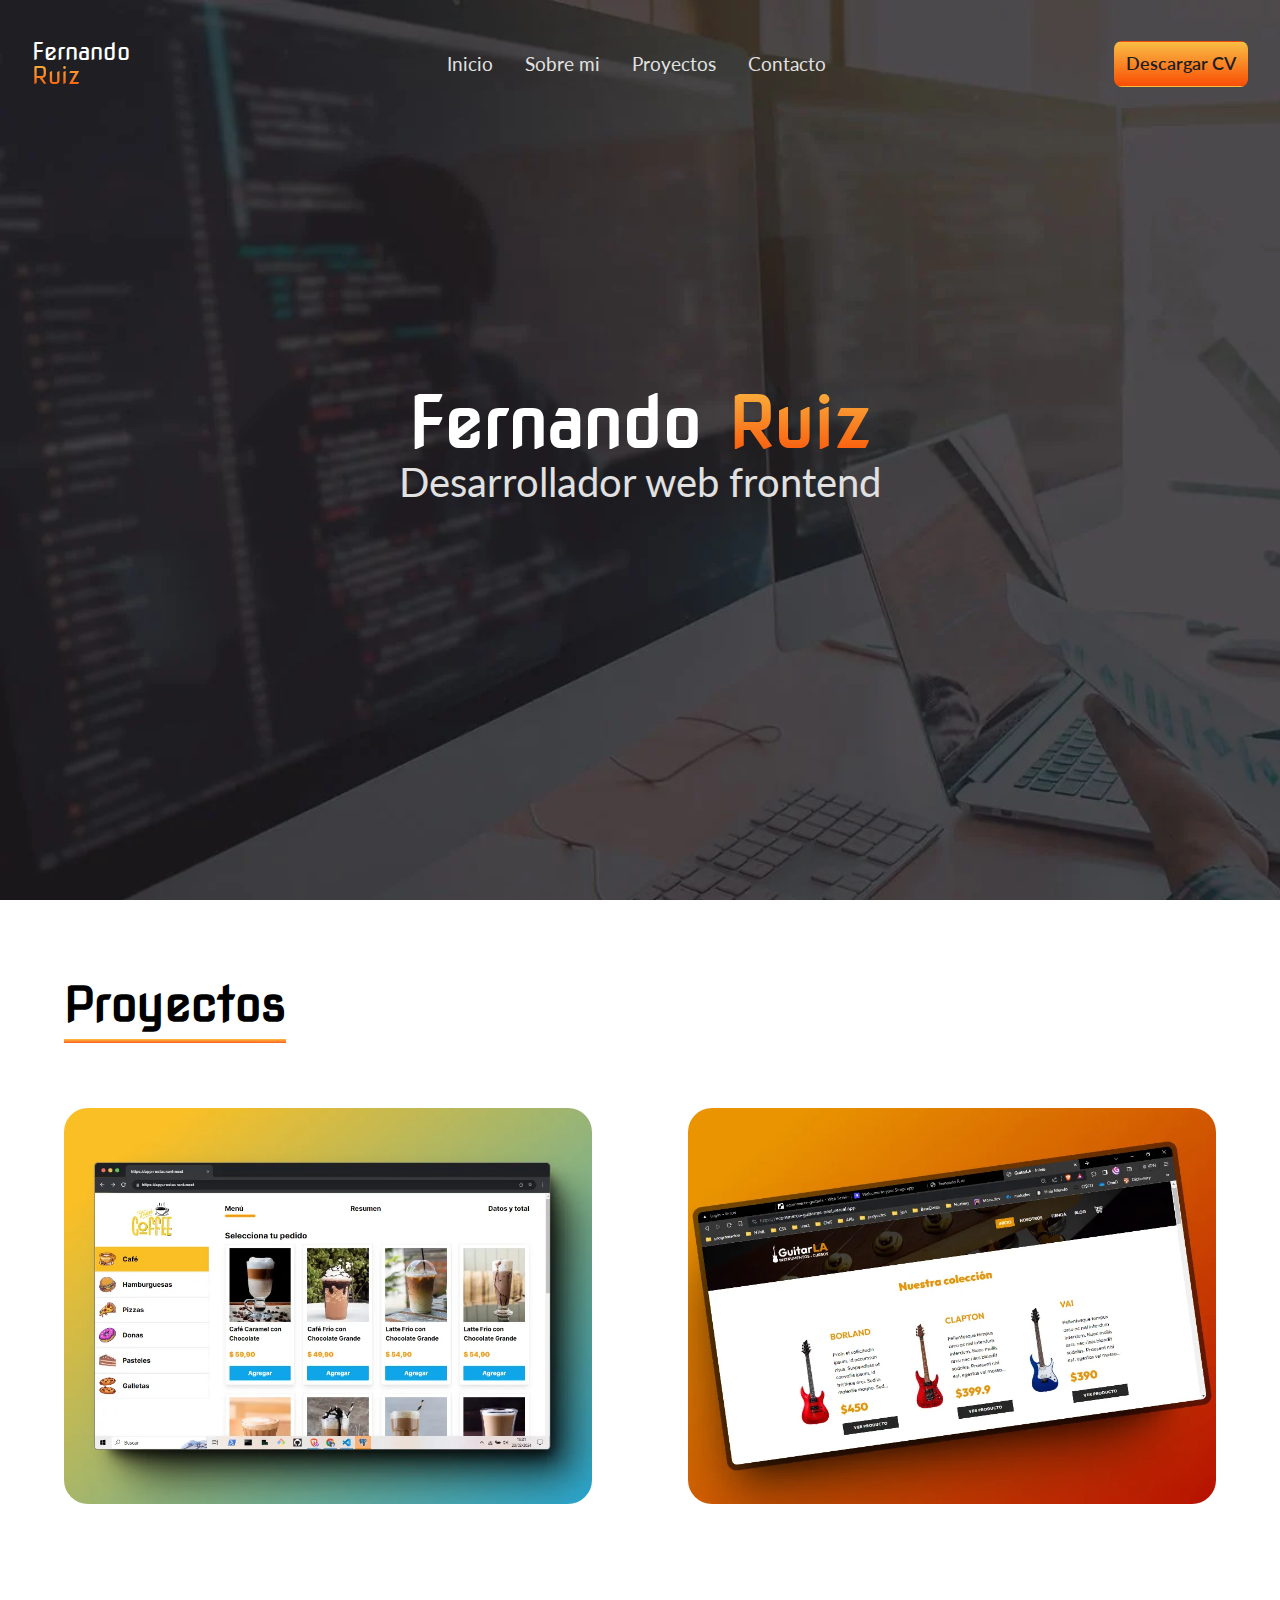
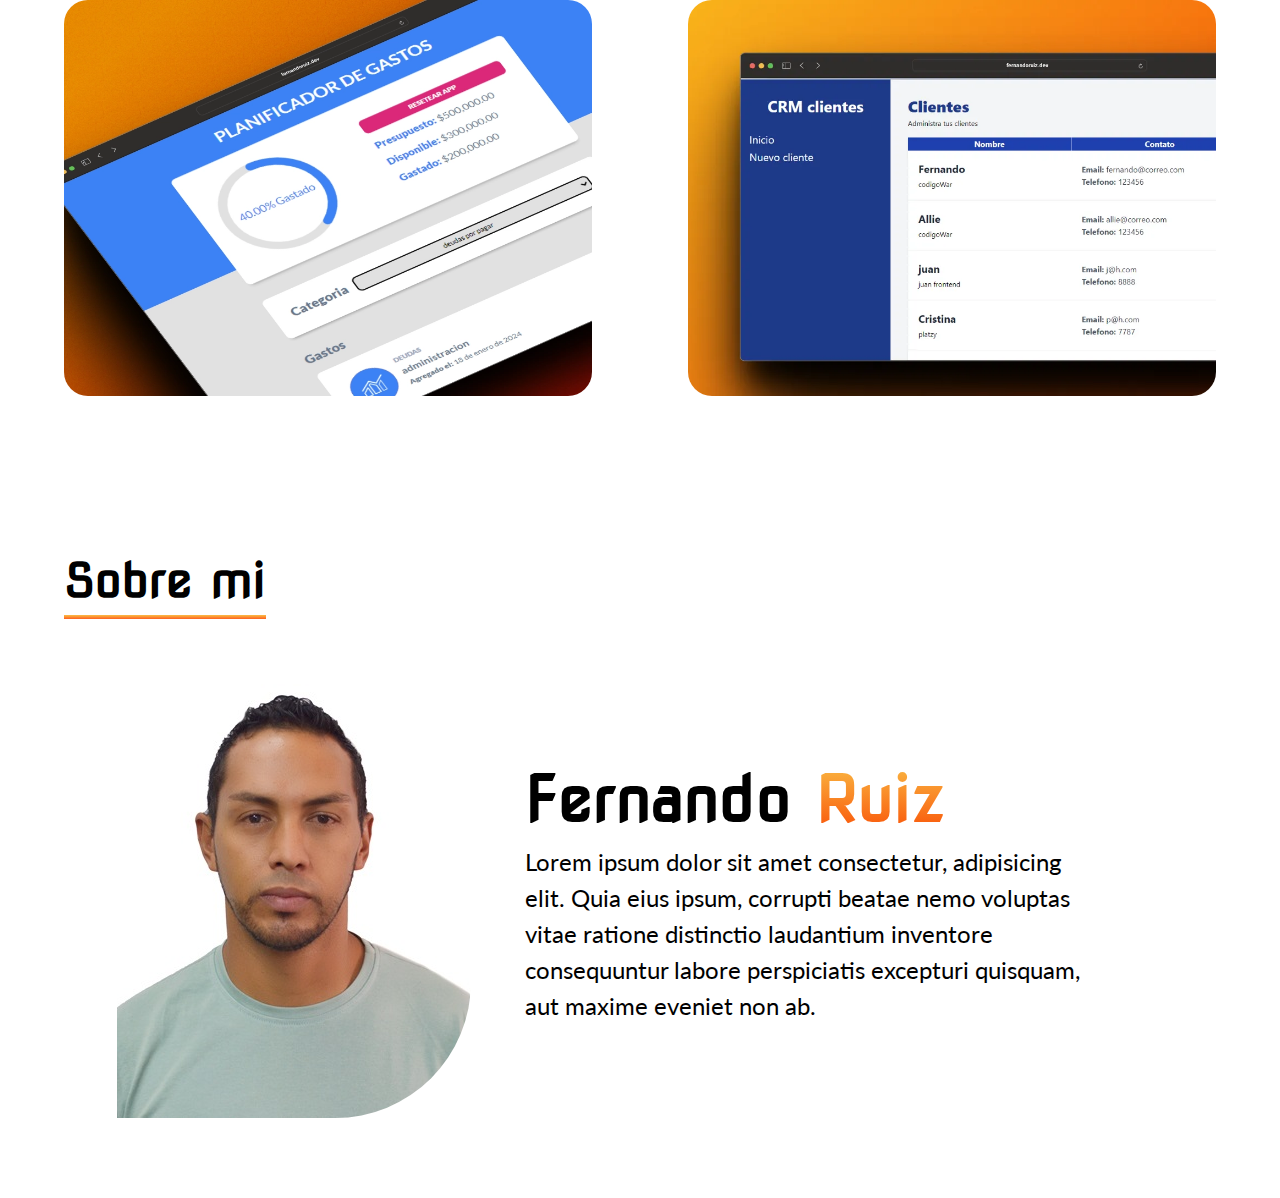
==== commit 99854e8f: "agregando un nuevo proyecto" ====
--- a/index.html
+++ b/index.html
@@ -57,16 +57,45 @@
         <div class="cards">
             <div class="card__container">
                 <article class="card__article">
-                    <img class="card__img" src="./image/e-guitarras.webp"
-                        alt="mockup del proyecto CRM">
+                    <img class="card__img" src="./image/coffee-shop.webp" alt="mockup del proyecto full-stack e-coffee-shop">
+                    <div class="card__data">
+                        <div class="header_card">
+                            <h2 class="card__title">Ecommerce - coffee-shop</h2>
+                            <div class="card__enlace">
+                                <a class="card__button" target="_blank"
+                                    href="https://app-restaurant-next-production.up.railway.app/cafe">Ir al sitio</a>
+                            </div>
+                        </div>
+                        <span class="card__description">Proyecto Full-Stack creado con React, Next.js, Tailwind CSS, Prisma, Postgres, SWR y libreria de componentes.</span>
+                        <div class="card__footer">
+                            <div class="card__tecnologies">
+                                <img src="./image/html5.svg" alt="Logo de HTML">
+                                <img src="./image/css.svg" alt="logo de CSS">
+                                <img src="./image/tailwindcss.svg" alt="logo de tailwindcss">
+                                <img src="./image/javascript.svg" alt="Logo de JavaScript">
+                                <img src="./image/react.svg" alt="Logo de React">
+                                <img src="./image/postgresql.svg" alt="Logo de React Router">
+                                <img src="./image/nextjs.svg" alt="Logo de next.js Router">
+                                <img src="./image/Prisma_light.svg" alt="Logo de React Router">
+                                <img src="./image/npm.svg" alt="Logo de React Router">
+                                <img src="./image/git.svg" alt="Logo de Git">
+                            </div>
+                        </div>
+                    </div>
+                </article>
+
+                <article class="card__article">
+                    <img class="card__img" src="./image/e-guitarras.webp" alt="mockup del proyecto CRM">
                     <div class="card__data">
                         <div class="header_card">
                             <h2 class="card__title">Ecommerce - guitarras</h2>
                             <div class="card__enlace">
-                                <a class="card__button" target="_blank" href="https://ecommerce-guitarras-next.vercel.app/" >Ir al sitio</a>
+                                <a class="card__button" target="_blank"
+                                    href="https://ecommerce-guitarras-next.vercel.app/">Ir al sitio</a>
                             </div>
                         </div>
-                        <span class="card__description">Tienda virtual de guitarras que muestra lista de productos, blog, descripcion del sitio y carrito de compras - proyecto full-stack</span>
+                        <span class="card__description">Tienda virtual de guitarras que muestra lista de productos,
+                            blog, descripcion del sitio y carrito de compras - proyecto full-stack</span>
                         <div class="card__footer">
                             <div class="card__tecnologies">
                                 <img src="./image/html5.svg" alt="Logo de HTML">
@@ -76,13 +105,40 @@
                                 <img src="./image/postgresql.svg" alt="Logo de React Router">
                                 <img src="./image/nextjs.svg" alt="Logo de next.js Router">
                                 <img src="./image/Vercel.svg" alt="Logo de React Router">
-                                <img src="./image/npm.svg" alt="Logo de React Router">                            
-                                <img src="./image/git.svg" alt="Logo de Git">         
+                                <img src="./image/npm.svg" alt="Logo de React Router">
+                                <img src="./image/git.svg" alt="Logo de Git">
                             </div>
                         </div>
                     </div>
                 </article>
 
+                <article class="card__article">
+                    <img class="card__img" src="./image/appgastos.webp" alt="mockup del proyecto CRM">
+                    <div class="card__data">
+                        <div class="header_card">
+                            <h2 class="card__title">Administrador de gastos</h2>
+                            <div class="card__enlace">
+                                <a class="card__button" target="_blank"
+                                    href="https://incomparable-cobbler-6816fb.netlify.app/">Ir al sitio</a>
+                            </div>
+                        </div>
+                        <span class="card__description">Aplicación para administrar gastos y realizar busquedas por
+                            categoria</span>
+                        <div class="card__footer">
+                            <div class="card__tecnologies">
+                                <img src="./image/html5.svg" alt="Logo de HTML">
+                                <img src="./image/css.svg" alt="logo de CSS">
+                                <img src="./image/javascript.svg" alt="Logo de JavaScript">
+                                <img src="./image/react.svg" alt="Logo de React">
+                                <img src="./image/vitejs.svg" alt="Logo de React Router">
+                                <img src="./image/npm.svg" alt="Logo de React Router">
+                                <img src="./image/git.svg" alt="Logo de Git">
+                            </div>
+                        </div>
+                    </div>
+                </article>
+
+                <!---------- Falta hacer el deploy del proyecto y colocar el enlace --------------------------->
                 <article class="card__article">
                     <img class="card__img" src="./image/CRM.webp"
                         alt="mockup del proyecto CRM aplicando HTML, Tailwind CSS, JavaScript, React, Router Dom">
@@ -93,7 +149,8 @@
                                 <a class="card__button">Ir al sitio</a>
                             </div>
                         </div>
-                        <span class="card__description">Aplicación para administrar relaciones con el cliente, permite realizar la funcionalidad del CRUD</span>
+                        <span class="card__description">Aplicación para administrar relaciones con el cliente, permite
+                            realizar la funcionalidad del CRUD</span>
                         <div class="card__footer">
                             <div class="card__tecnologies">
                                 <img src="./image/html5.svg" alt="Logo de HTML">
@@ -103,57 +160,7 @@
                                 <img src="./image/reactrouter.svg" alt="Logo de React Router">
                                 <img src="./image/vitejs.svg" alt="Logo de React Router">
                                 <img src="./image/npm.svg" alt="Logo de React Router">
-                                <img src="./image/git.svg" alt="Logo de Git">                            
-                            </div>
-                        </div>
-                    </div>
-                </article>
-
-                <article class="card__article">
-                    <img class="card__img" src="./image/appgastos.webp"
-                        alt="mockup del proyecto CRM">
-                    <div class="card__data">
-                        <div class="header_card">
-                            <h2 class="card__title">Administrador de gastos</h2>
-                            <div class="card__enlace">
-                                <a class="card__button">Ir al sitio</a>
-                            </div>
-                        </div>
-                        <span class="card__description">Aplicación para administrar gastos y realizar busquedas por categoria</span>
-                        <div class="card__footer">
-                            <div class="card__tecnologies">
-                                <img src="./image/html5.svg" alt="Logo de HTML">
-                                <img src="./image/css.svg" alt="logo de CSS">
-                                <img src="./image/javascript.svg" alt="Logo de JavaScript">
-                                <img src="./image/react.svg" alt="Logo de React">
-                                <img src="./image/vitejs.svg" alt="Logo de React Router">
-                                <img src="./image/npm.svg" alt="Logo de React Router">                            
-                                <img src="./image/git.svg" alt="Logo de Git">                            
-                            </div>
-                        </div>
-                    </div>
-                </article>
-
-                <article class="card__article">
-                    <img class="card__img" src="./image/appgastos.webp"
-                        alt="mockup del proyecto CRM">
-                    <div class="card__data">
-                        <div class="header_card">
-                            <h2 class="card__title">Administrador de gastos</h2>
-                            <div class="card__enlace">
-                                <a class="card__button">Ir al sitio</a>
-                            </div>
-                        </div>
-                        <span class="card__description">Aplicación para administrar gastos y realizar busquedas por categoria</span>
-                        <div class="card__footer">
-                            <div class="card__tecnologies">
-                                <img src="./image/html5.svg" alt="Logo de HTML">
-                                <img src="./image/css.svg" alt="logo de CSS">
-                                <img src="./image/javascript.svg" alt="Logo de JavaScript">
-                                <img src="./image/react.svg" alt="Logo de React">
-                                <img src="./image/vitejs.svg" alt="Logo de React Router">
-                                <img src="./image/npm.svg" alt="Logo de React Router">                            
-                                <img src="./image/git.svg" alt="Logo de Git">                            
+                                <img src="./image/git.svg" alt="Logo de Git">
                             </div>
                         </div>
                     </div>
@@ -161,9 +168,9 @@
 
             </div>
         </div>
-
     </main>
 
+    <!-- Falta readactar el texto sobre mi -->
     <section class="container">
         <h3 class="header__title">Sobre mi</h3>
         <div class="about">
